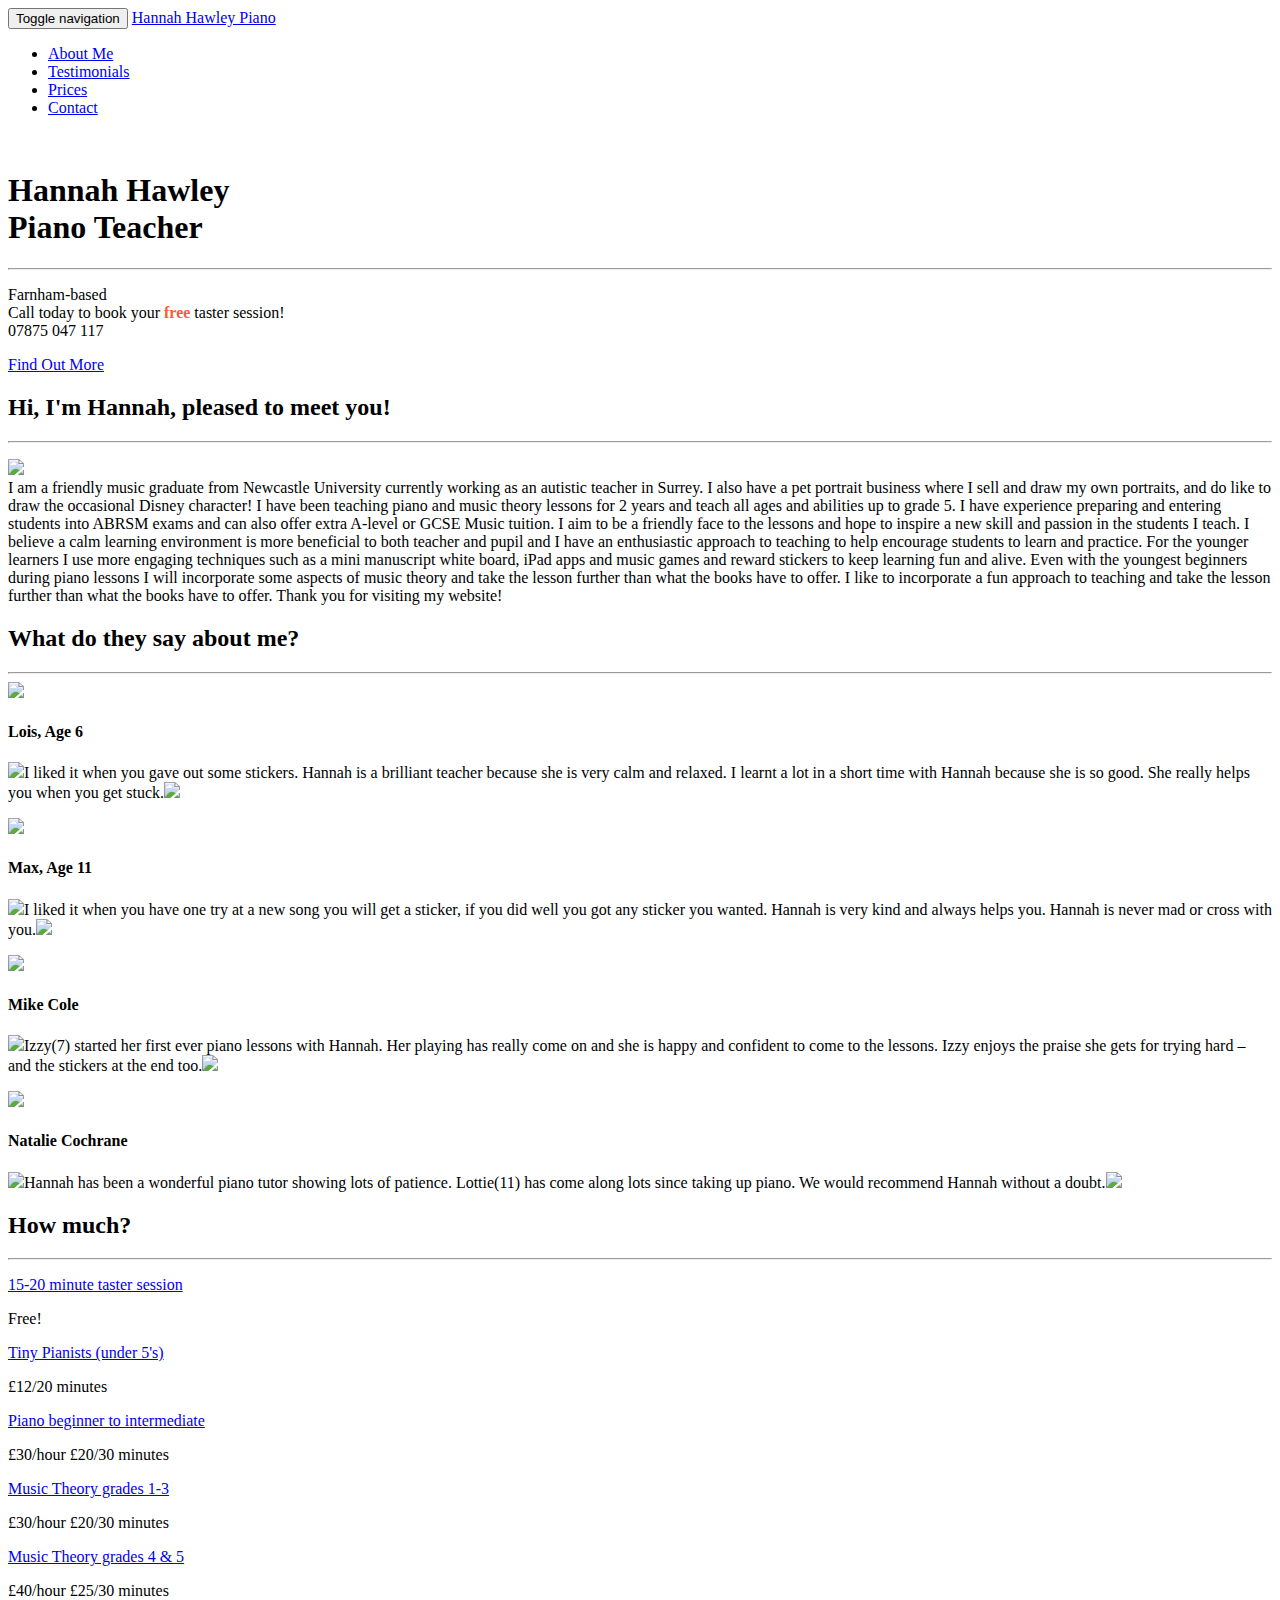
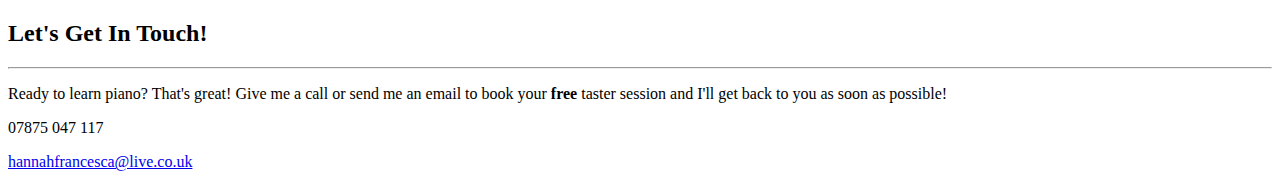
==== index.html @ 1544a8b4 "with added header image" ====
<!DOCTYPE html>
<html lang="en">

<head>

    <meta charset="utf-8">
    <meta http-equiv="X-UA-Compatible" content="IE=edge">
    <meta name="viewport" content="width=device-width, initial-scale=1">
    <meta name="description" content="">
    <meta name="author" content="">

    <title>Hannah Hawley Piano</title>

  
    <!-- Bootstrap Core CSS -->
    <link rel="stylesheet" href="css/bootstrap.min.css" type="text/css">

    <!-- Custom Fonts -->
    <link href='http://fonts.googleapis.com/css?family=Open+Sans:300italic,400italic,600italic,700italic,800italic,400,300,600,700,800' rel='stylesheet' type='text/css'>
    <link href='http://fonts.googleapis.com/css?family=Merriweather:400,300,300italic,400italic,700,700italic,900,900italic' rel='stylesheet' type='text/css'>
    <link rel="stylesheet" href="font-awesome/css/font-awesome.min.css" type="text/css">

    <!-- Plugin CSS -->
    <link rel="stylesheet" href="css/animate.min.css" type="text/css">

    <!-- Custom CSS -->
    <link rel="stylesheet" href="css/creative.css" type="text/css">

    <!-- HTML5 Shim and Respond.js IE8 support of HTML5 elements and media queries -->
    <!-- WARNING: Respond.js doesn't work if you view the page via file:// -->
    <!--[if lt IE 9]>
        <script src="https://oss.maxcdn.com/libs/html5shiv/3.7.0/html5shiv.js"></script>
        <script src="https://oss.maxcdn.com/libs/respond.js/1.4.2/respond.min.js"></script>
    <![endif]-->
	
  <script type='text/javascript' src='//code.jquery.com/jquery-1.9.1.js'></script>
  <script type="text/javascript" src="http://code.jquery.com/ui/1.9.2/jquery-ui.js"></script>
  <link rel="stylesheet" type="text/css" href="http://code.jquery.com/ui/1.9.2/themes/base/jquery-ui.css">



<style type="text/css">
    .bs-example{
    	margin: 20px;
    }
</style>
</head>


<body id="page-top">
						
    <nav id="mainNav" class="navbar navbar-default navbar-fixed-top">
        <div class="container-fluid">
            <!-- Brand and toggle get grouped for better mobile display -->
            <div class="navbar-header">
                <button type="button" class="navbar-toggle collapsed" data-toggle="collapse" data-target="#bs-example-navbar-collapse-1">
                    <span class="sr-only">Toggle navigation</span>
                    <span class="icon-bar"></span>
                    <span class="icon-bar"></span>
                    <span class="icon-bar"></span>
                </button>
                <a class="navbar-brand page-scroll" href="#page-top">Hannah Hawley Piano</a>
            </div>

            <!-- Collect the nav links, forms, and other content for toggling -->
            <div class="collapse navbar-collapse" id="bs-example-navbar-collapse-1">
                <ul class="nav navbar-nav navbar-right">
                    <li>
                        <a class="page-scroll" href="#about">About Me</a>
                    </li>
                    <li>
                        <a class="page-scroll" href="#testimonials">Testimonials</a>
                    </li>
                    <li>
                        <a class="page-scroll" href="#services">Prices</a>
                    </li>
                    <li>
                        <a class="page-scroll" href="#contact">Contact</a>
                    </li>
                </ul>
            </div>
            <!-- /.navbar-collapse -->
        </div>
        <!-- /.container-fluid -->
    </nav>

    <header>
        <div class="header-content">
            <div class="header-content-inner">
                <br/><h1>Hannah Hawley <br/> Piano Teacher</h1>
                <hr>
                <p>Farnham-based <br/>Call today to book your <b style="color:#FA5C35;">free</b> taster session!<br/>07875 047 117</p>
                <a href="#about" class="btn btn-primary btn-xl page-scroll">Find Out More</a>
            </div>
        </div>
    </header>

    <section class="bg-primary" id="about">
        <div class="container">
            <div class="row">
                <div class="col-lg-8 col-lg-offset-2 text-center">
                    <h2 class="section-heading">Hi, I'm Hannah, pleased to meet you!</h2>
                    <hr class="light">
                    <p class="text-faded">
					
						<img class="img-responsive imgRounded" src="img/self-pic-square.jpg" style="margin:auto"/>
						<br/>I am a friendly music graduate from Newcastle University currently working as an autistic teacher in Surrey. I also have a pet portrait business where I sell and draw my own portraits, and do like to draw the occasional Disney character! 
						I have been teaching piano and music theory lessons for 2 years and teach all ages and abilities up to grade 5. I have experience preparing and entering students into ABRSM exams and can also offer extra A-level or GCSE Music tuition.
						I aim to be a friendly face to the lessons and hope to inspire a new skill and passion in the students I teach. I believe a calm learning environment is more beneficial to both teacher and pupil and I have an enthusiastic approach to teaching to help encourage students to learn and practice. For the younger learners I use more engaging techniques such as a mini manuscript white board, iPad apps and music games and reward stickers to keep learning fun and alive.
						Even with the youngest beginners during piano lessons I will incorporate some aspects of music theory and take the lesson further than what the books have to offer. I like to incorporate a fun approach to teaching and take the lesson further than what the books have to offer.

						Thank you for visiting my website!
					</p>

						

                    <!--<a href="#" class="btn btn-default btn-xl">Get Started!</a>-->
                </div>
            </div>
        </div>
    </section>

    <section id="testimonials">
        <div class="container">
            <div class="row">
                <div class="col-lg-12 text-center">
                    <h2 class="section-heading">What do they say about me?</h2>
                    <hr class="primary">
                </div>
            </div>
        </div>
        <div class="container">
            <div class="row">
                <div class="col-lg-3 col-md-6 text-center">
                    <div class="service-box">
                        <!--<i class="fa fa-4x fa-heart wow bounceIn text-primary"></i>-->
						<img src="img/speech-icon.gif">
                        <h4>Lois, Age 6</h4>
                        <p class="text-muted"><img src="img/speech-mark-open.gif">I liked it when you gave out some stickers. Hannah is a brilliant teacher because she is very calm and relaxed. I learnt a lot in a short time with Hannah because she is so good. She really helps you when you get stuck.<img src="img/speech-mark-closed.gif"></p>
                    </div>
                </div>
                <div class="col-lg-3 col-md-6 text-center">
                    <div class="service-box">
                        <!--<i class="fa fa-4x fa-heart wow bounceIn text-primary" data-wow-delay=".1s"></i>-->
						<img src="img/speech-icon.gif">
                        <h4>Max, Age 11</h4>
                        <p class="text-muted"><img src="img/speech-mark-open.gif">I liked it when you have one try at a new song you will get a sticker, if you did well you got any sticker you wanted. Hannah is very kind and always helps you. Hannah is never mad or cross with you.<img src="img/speech-mark-closed.gif"></p>
                    </div>
                </div>
                <div class="col-lg-3 col-md-6 text-center">
                    <div class="service-box">
                        <!--<i class="fa fa-4x fa-heart wow bounceIn text-primary" data-wow-delay=".2s"></i>-->
                        <img src="img/speech-icon.gif">
						<h4>Mike Cole</h4>
                        <p class="text-muted"><img src="img/speech-mark-open.gif">Izzy(7) started her first ever piano lessons with Hannah. Her playing has really come on and she is happy and confident to come to the lessons. Izzy enjoys the praise she gets for trying hard – and the stickers at the end too.<img src="img/speech-mark-closed.gif"></p>
                    </div>
                </div>
                <div class="col-lg-3 col-md-6 text-center">
                    <div class="service-box">
                        <!--<i class="fa fa-4x fa-heart wow bounceIn text-primary" data-wow-delay=".3s"></i>-->
                        <img src="img/speech-icon.gif">
						<h4>Natalie Cochrane</h4>
                        <p class="text-muted"><img src="img/speech-mark-open.gif">Hannah has been a wonderful piano tutor showing lots of patience. Lottie(11) has come along lots since taking up piano. We would recommend Hannah without a doubt.<img src="img/speech-mark-closed.gif"></p>
                    </div>
                </div>
            </div>
        </div>
    </section>


    <section id="services">

		<aside class="bg-dark">
			
			<div class="container">
				<div class="row">
					<div class="col-lg-8 col-lg-offset-2 text-center">
						<h2 class="section-heading">How much?</h2>
						<hr class="primary">
					</div>
				</div>
				
			</div>
			<div id="accordion">
				<a href="#one" class="first"><p class="text-muted">15-20 minute taster session</p></a>
				<div id="one">
					Free!
				</div>
				
				<a href="#two"><p class="text-muted">Tiny Pianists (under 5's)</p></a>
				<div id="two">
					£12/20 minutes
				</div>
				
				<a href="#three"><p class="text-muted">Piano beginner to intermediate</p></a>
				<div id="three">
					£30/hour        £20/30 minutes
				</div>
				
				<a href="#four"><p class="text-muted">Music Theory grades 1-3</p></a>
				<div id="four">
					£30/hour        £20/30 minutes
				</div>
				
				<a href="#five"><p class="text-muted">Music Theory grades 4 & 5</p></a>
				<div id="five">
					£40/hour        £25/30 minutes
				</div>
			</div>
			
		</aside>
	</section>
		
    <section id="contact">
        <div class="container">
            <div class="row">
                <div class="col-lg-8 col-lg-offset-2 text-center">
                    <h2 class="section-heading">Let's Get In Touch!</h2>
                    <hr class="primary">
                    <p>Ready to learn piano? That's great! Give me a call or send me an email to book your <b>free</b> taster session and I'll get back to you as soon as possible!</p>
                </div>
                <div class="col-lg-4 col-lg-offset-2 text-center">
                    <i class="fa fa-phone fa-3x wow bounceIn"></i>
                    <p>07875 047 117</p>
                </div>
                <div class="col-lg-4 text-center">
                    <i class="fa fa-envelope-o fa-3x wow bounceIn" data-wow-delay=".1s"></i>
                    <p><a href="mailto:hannahfrancesca@live.co.uk">hannahfrancesca@live.co.uk</a></p>
                </div>
            </div>
        </div>
    </section>

    <!-- Bootstrap Core JavaScript -->
    <script src="js/bootstrap.min.js"></script>

    <!-- Plugin JavaScript -->
    <script src="js/jquery.easing.min.js"></script>
    <script src="js/jquery.fittext.js"></script>
    <script src="js/wow.min.js"></script>

    <!-- Custom Theme JavaScript -->
    <script src="js/creative.js"></script>

	
	<script>
		// display the first div by default.
		$("#accordion div").first().css('display', 'block');


		// Get all the links.
		var link = $("#accordion a");

		// On clicking of the links do something.
		link.on('click', function(e) {

			e.preventDefault();

			var a = $(this).attr("href");

			$(a).slideDown('fast');

			//$(a).slideToggle('fast');
			$("#accordion div").not(a).slideUp('fast');
			
		});
	</script>
		
</body>

</html>
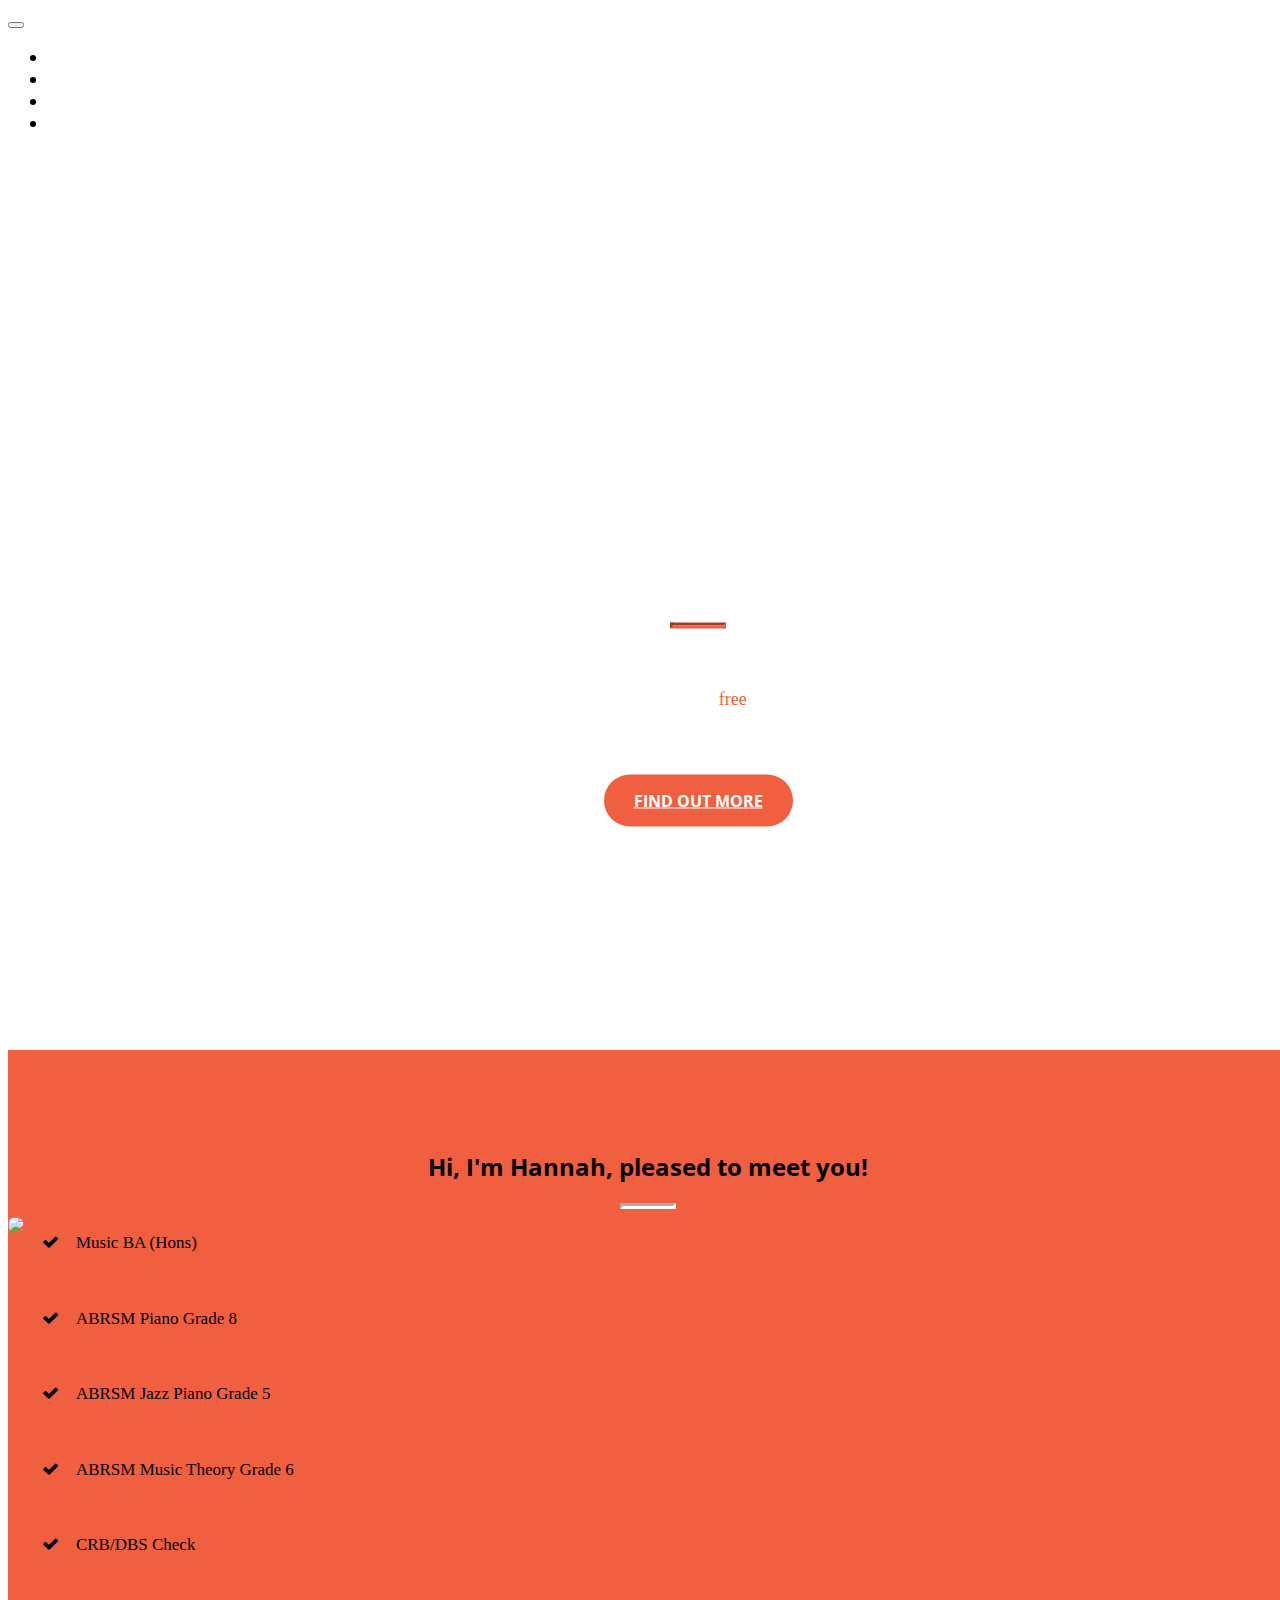
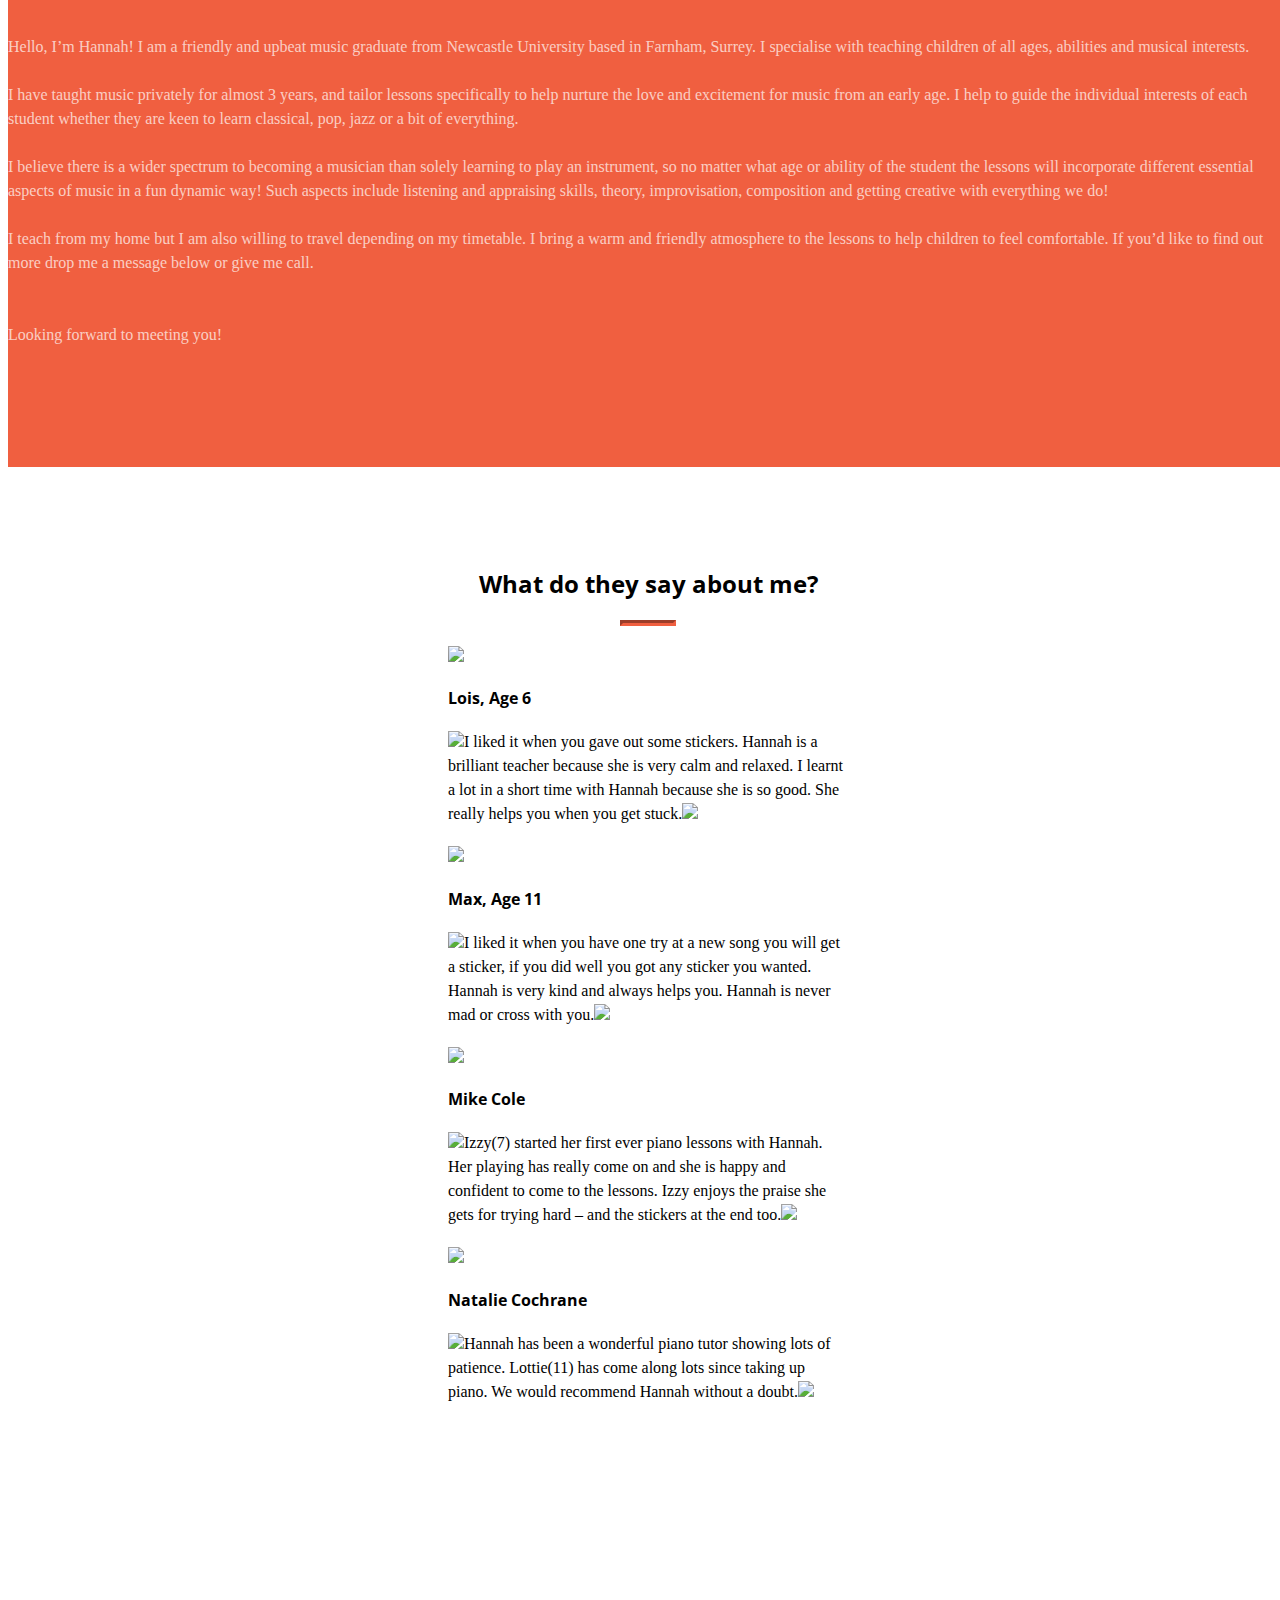
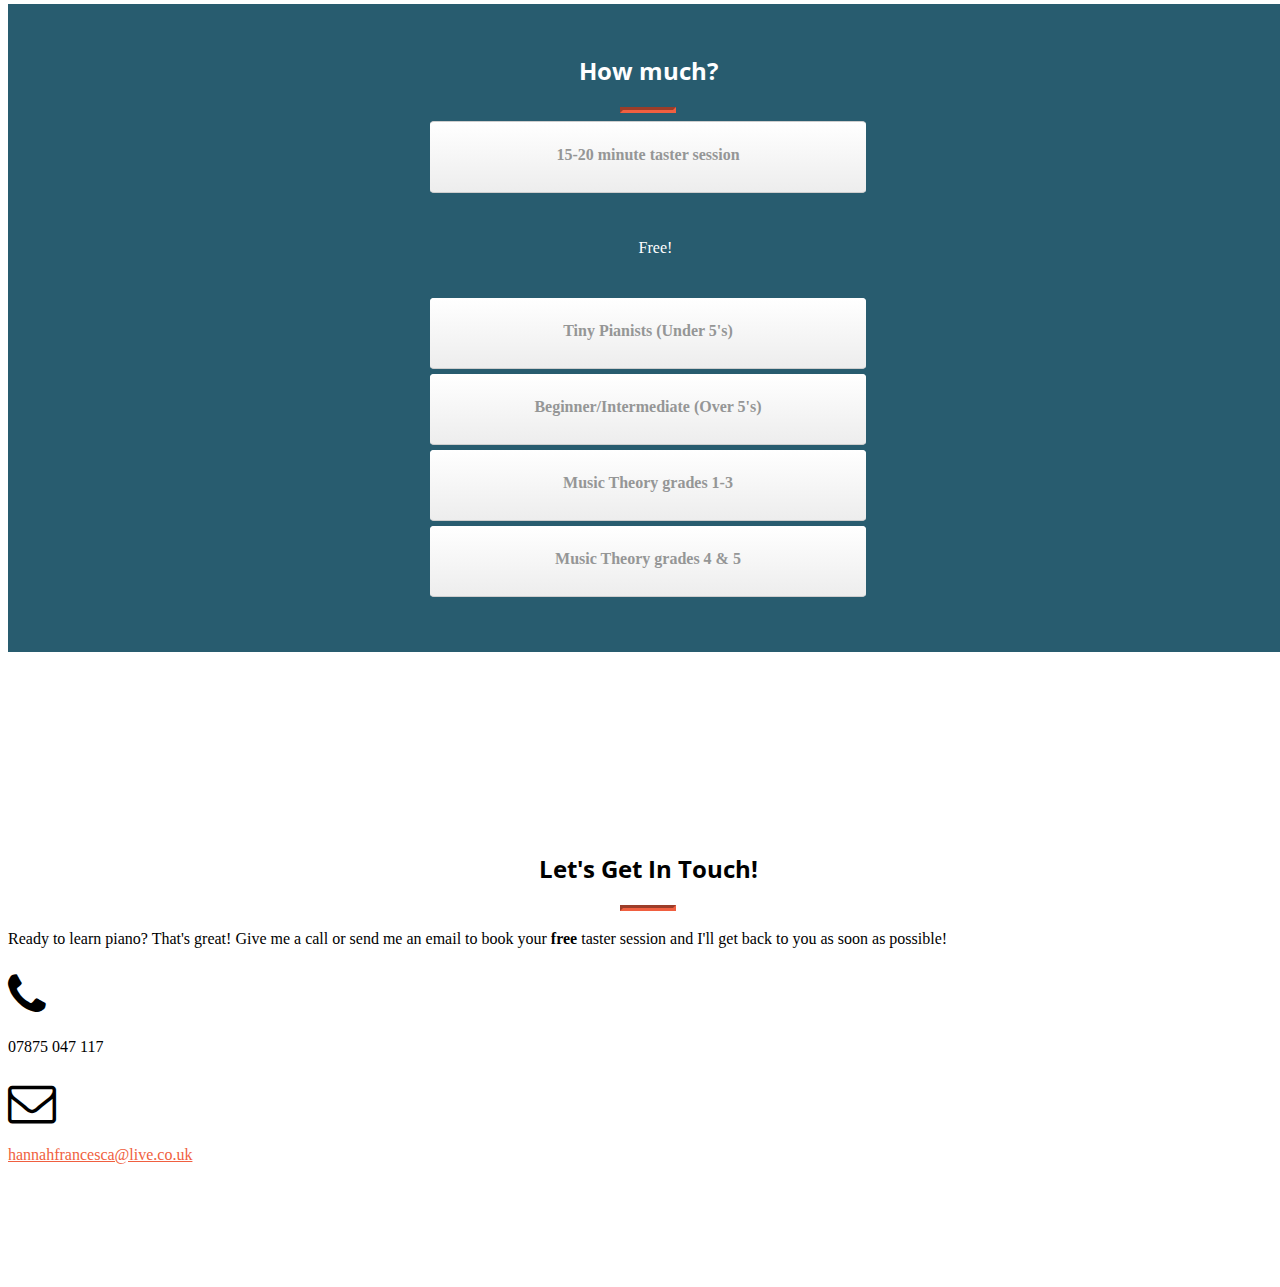
==== commit f9efc149: "Added CNAME, changed about me content and layout, first proper commit before going live" ====
--- a/index.html
+++ b/index.html
@@ -16,9 +16,11 @@
     <link rel="stylesheet" href="css/bootstrap.min.css" type="text/css">
 
     <!-- Custom Fonts -->
-    <link href='http://fonts.googleapis.com/css?family=Open+Sans:300italic,400italic,600italic,700italic,800italic,400,300,600,700,800' rel='stylesheet' type='text/css'>
-    <link href='http://fonts.googleapis.com/css?family=Merriweather:400,300,300italic,400italic,700,700italic,900,900italic' rel='stylesheet' type='text/css'>
+    <link href="http://fonts.googleapis.com/css?family=Open+Sans:300italic,400italic,600italic,700italic,800italic,400,300,600,700,800" rel="stylesheet" type="text/css">
+    <link href="http://fonts.googleapis.com/css?family=Merriweather:400,300,300italic,400italic,700,700italic,900,900italic" rel="stylesheet" type="text/css">
     <link rel="stylesheet" href="font-awesome/css/font-awesome.min.css" type="text/css">
+	<link rel="stylesheet" href="https://maxcdn.bootstrapcdn.com/font-awesome/4.5.0/css/font-awesome.min.css">
+
 
     <!-- Plugin CSS -->
     <link rel="stylesheet" href="css/animate.min.css" type="text/css">
@@ -33,7 +35,7 @@
         <script src="https://oss.maxcdn.com/libs/respond.js/1.4.2/respond.min.js"></script>
     <![endif]-->
 	
-  <script type='text/javascript' src='//code.jquery.com/jquery-1.9.1.js'></script>
+  <script type="text/javascript" src="http://code.jquery.com/jquery-1.9.1.js"></script><style type="text/css"></style>
   <script type="text/javascript" src="http://code.jquery.com/ui/1.9.2/jquery-ui.js"></script>
   <link rel="stylesheet" type="text/css" href="http://code.jquery.com/ui/1.9.2/themes/base/jquery-ui.css">
 
@@ -97,26 +99,47 @@
 
     <section class="bg-primary" id="about">
         <div class="container">
-            <div class="row">
-                <div class="col-lg-8 col-lg-offset-2 text-center">
-                    <h2 class="section-heading">Hi, I'm Hannah, pleased to meet you!</h2>
-                    <hr class="light">
-                    <p class="text-faded">
-					
-						<img class="img-responsive imgRounded" src="img/self-pic-square.jpg" style="margin:auto"/>
-						<br/>I am a friendly music graduate from Newcastle University currently working as an autistic teacher in Surrey. I also have a pet portrait business where I sell and draw my own portraits, and do like to draw the occasional Disney character! 
-						I have been teaching piano and music theory lessons for 2 years and teach all ages and abilities up to grade 5. I have experience preparing and entering students into ABRSM exams and can also offer extra A-level or GCSE Music tuition.
-						I aim to be a friendly face to the lessons and hope to inspire a new skill and passion in the students I teach. I believe a calm learning environment is more beneficial to both teacher and pupil and I have an enthusiastic approach to teaching to help encourage students to learn and practice. For the younger learners I use more engaging techniques such as a mini manuscript white board, iPad apps and music games and reward stickers to keep learning fun and alive.
-						Even with the youngest beginners during piano lessons I will incorporate some aspects of music theory and take the lesson further than what the books have to offer. I like to incorporate a fun approach to teaching and take the lesson further than what the books have to offer.
-
-						Thank you for visiting my website!
+			
+			<h2 class="section-heading">Hi, I'm Hannah, pleased to meet you!</h2>
+			<hr class="light">
+            
+			<div class="row">
+
+				<div class="col-lg-6 col-lg-offset-2">
+
+					<!--<img class="img-responsive imgRounded" src="img/self-pic-square.jpg" style="margin:auto"/>-->
+					<img class="img-responsive imgRounded" src="img/self-pic-square.jpg"/>
+				</div>
+				<div class="col-lg-6">
+					<ul class="qualifications-list">
+					  <li>Music BA (Hons)</li>
+					  <li>ABRSM Piano Grade 8</li>
+					  <li>ABRSM Jazz Piano Grade 5</li>
+					  <li>ABRSM Music Theory Grade 6 </li>
+					  <li>CRB/DBS Check</li>
+					</ul>
+				</div>
+			</div>
+			<div class="row">
+				<div class="col-lg-8 col-lg-offset-2 text-center">
+					<p class="text-faded">
+						<br/>Hello, I’m Hannah!
+							I am a friendly and upbeat music graduate from Newcastle University based in Farnham, Surrey. I specialise with teaching children of all ages, abilities and musical interests. 
+							</br></br>
+							I have taught music privately for almost 3 years, and tailor lessons specifically to help nurture the love and excitement for music from an early age. I help to guide the individual interests of each student whether they are keen to learn classical, pop, jazz or a bit of everything. 
+							</br></br>
+							I believe there is a wider spectrum to becoming a musician than solely learning to play an instrument, so no matter what age or ability of the student the lessons will incorporate different essential aspects of music in a fun dynamic way! Such aspects include listening and appraising skills, theory, improvisation, composition and getting creative with everything we do!
+							</br></br>
+							I teach from my home but I am also willing to travel depending on my timetable. I bring a warm and friendly atmosphere to the lessons to help children to feel comfortable. If you’d like to find out more drop me a message below or give me call.
+							</br></br></br>
+							Looking forward to meeting you!
 					</p>
-
+				</div>
+			</div>
 						
 
                     <!--<a href="#" class="btn btn-default btn-xl">Get Started!</a>-->
-                </div>
-            </div>
+                <!--</div>-->
         </div>
     </section>
 
@@ -187,24 +210,24 @@
 					Free!
 				</div>
 				
-				<a href="#two"><p class="text-muted">Tiny Pianists (under 5's)</p></a>
+				<a href="#two"><p class="text-muted">Tiny Pianists (Under 5's)</p></a>
 				<div id="two">
-					£12/20 minutes
-				</div>
-				
-				<a href="#three"><p class="text-muted">Piano beginner to intermediate</p></a>
+					£15/20 minutes
+				</div>
+				
+				<a href="#three"><p class="text-muted">Beginner/Intermediate (Over 5's)</p></a>
 				<div id="three">
-					£30/hour        £20/30 minutes
+					£40/hour        £20/30 minutes
 				</div>
 				
 				<a href="#four"><p class="text-muted">Music Theory grades 1-3</p></a>
 				<div id="four">
-					£30/hour        £20/30 minutes
+					£30/hour        £15/30 minutes
 				</div>
 				
 				<a href="#five"><p class="text-muted">Music Theory grades 4 & 5</p></a>
 				<div id="five">
-					£40/hour        £25/30 minutes
+					£40/hour        £20/30 minutes
 				</div>
 			</div>
 			
--- a/css/creative.css
+++ b/css/creative.css
@@ -0,0 +1,593 @@
+/*!
+ * Start Bootstrap - Creative Bootstrap Theme (http://startbootstrap.com)
+ * Code licensed under the Apache License v2.0.
+ * For details, see http://www.apache.org/licenses/LICENSE-2.0.
+ */
+
+html,
+body {
+    width: 100%;
+    height: 100%;
+}
+
+body {
+    /*font-family: Merriweather,'Helvetica Neue',Arial,sans-serif;*/
+}
+
+hr {
+    max-width: 50px;
+    border-color: #f05f40;
+    border-width: 3px;
+}
+
+hr.light {
+    border-color: #fff;
+}
+
+a {
+    color: #f05f40;
+    -webkit-transition: all .35s;
+    -moz-transition: all .35s;
+    transition: all .35s;
+}
+
+a:hover,
+a:focus {
+    color: #eb3812;
+}
+
+h1,
+h2,
+h3,
+h4,
+h5,
+h6 {
+    font-family: 'Open Sans','Helvetica Neue',Arial,sans-serif;
+}
+
+p {
+    margin-bottom: 20px;
+    font-size: 16px;
+    line-height: 1.5;
+}
+
+.bg-primary {
+    background-color: #f05f40;
+}
+
+.bg-dark {
+    color: #fff;
+    background-color: #285C6F;
+}
+
+.text-faded {
+    color: rgba(255,255,255,.7);
+	text-align:left;
+}
+
+section {
+    padding: 100px 0;
+}
+
+aside {
+    padding: 50px 0;
+}
+
+.no-padding {
+    padding: 0;
+}
+
+.navbar-default {
+    border-color: rgba(34,34,34,.05);
+    font-family: 'Open Sans','Helvetica Neue',Arial,sans-serif;
+    background-color: #fff;
+    -webkit-transition: all .35s;
+    -moz-transition: all .35s;
+    transition: all .35s;
+}
+
+.navbar-default .navbar-header .navbar-brand {
+    text-transform: uppercase;
+    font-family: 'Open Sans','Helvetica Neue',Arial,sans-serif;
+    font-weight: 700;
+    color: #f05f40;
+}
+
+.navbar-default .navbar-header .navbar-brand:hover,
+.navbar-default .navbar-header .navbar-brand:focus {
+    color: #eb3812;
+}
+
+.navbar-default .nav > li>a,
+.navbar-default .nav>li>a:focus {
+    text-transform: uppercase;
+    font-size: 13px;
+    font-weight: 700;
+    color: #222;
+}
+
+.navbar-default .nav > li>a:hover,
+.navbar-default .nav>li>a:focus:hover {
+    color: #f05f40;
+}
+
+.navbar-default .nav > li.active>a,
+.navbar-default .nav>li.active>a:focus {
+    color: #f05f40!important;
+    background-color: transparent;
+}
+
+.navbar-default .nav > li.active>a:hover,
+.navbar-default .nav>li.active>a:focus:hover {
+    background-color: transparent;
+}
+
+@media(min-width:768px) {
+    .navbar-default {
+        border-color: rgba(255,255,255,.3);
+        background-color: transparent;
+    }
+
+    .navbar-default .navbar-header .navbar-brand {
+        color: rgba(255,255,255,.7);
+    }
+
+    .navbar-default .navbar-header .navbar-brand:hover,
+    .navbar-default .navbar-header .navbar-brand:focus {
+        color: #fff;
+    }
+
+    .navbar-default .nav > li>a,
+    .navbar-default .nav>li>a:focus {
+        color: rgba(255,255,255,.7);
+    }
+
+    .navbar-default .nav > li>a:hover,
+    .navbar-default .nav>li>a:focus:hover {
+        color: #fff;
+    }
+
+    .navbar-default.affix {
+        border-color: rgba(34,34,34,.05);
+        background-color: #fff;
+    }
+
+    .navbar-default.affix .navbar-header .navbar-brand {
+        font-size: 14px;
+        color: #f05f40;
+    }
+
+    .navbar-default.affix .navbar-header .navbar-brand:hover,
+    .navbar-default.affix .navbar-header .navbar-brand:focus {
+        color: #eb3812;
+    }
+
+    .navbar-default.affix .nav > li>a,
+    .navbar-default.affix .nav>li>a:focus {
+        color: #222;
+    }
+
+    .navbar-default.affix .nav > li>a:hover,
+    .navbar-default.affix .nav>li>a:focus:hover {
+        color: #f05f40;
+    }
+}
+
+header {
+    position: relative;
+    width: 100%;
+    min-height: auto;
+    text-align: center;
+    color: #fff;
+    background-image: url(../img/header-piano.jpg);
+    background-position: center;
+    -webkit-background-size: cover;
+    -moz-background-size: cover;
+    background-size: cover;
+    -o-background-size: cover;
+}
+
+header .header-content {
+    position: relative;
+    width: 100%;
+    padding: 100px 15px;
+    text-align: center;
+	margin-top:50px;
+
+}
+
+header .header-content .header-content-inner h1 {
+    margin-top: 0;
+    margin-bottom: 0;
+    text-transform: uppercase;
+    font-weight: 700;
+    color: rgba(255,255,255,.7);
+
+}
+
+header .header-content .header-content-inner hr {
+    margin: 30px auto;
+}
+
+header .header-content .header-content-inner p {
+    margin-bottom: 50px;
+    font-size: 16px;
+    font-weight: 300;
+    color: rgba(255,255,255,.7);
+}
+
+@media(min-width:768px) {
+    header {
+        min-height: 100%;
+    }
+
+    header .header-content {
+        position: absolute;
+        top: 50%;
+        padding: 0 50px;
+        -webkit-transform: translateY(-50%);
+        -ms-transform: translateY(-50%);
+        transform: translateY(-50%);
+    }
+
+    header .header-content .header-content-inner {
+        margin-right: auto;
+        margin-left: auto;
+        max-width: 1000px;
+    }
+
+    header .header-content .header-content-inner p {
+        margin-right: auto;
+        margin-left: auto;
+        max-width: 80%;
+        font-size: 18px;
+    }
+}
+
+.section-heading {
+    margin-top: 0;
+	text-align:center;
+}
+
+.service-box {
+    margin: 50px auto 0;
+    max-width: 400px;
+}
+
+@media(min-width:992px) {
+    .service-box {
+        margin: 20px auto 0;
+    }
+}
+
+.service-box p {
+    margin-bottom: 0;
+}
+
+.portfolio-box {
+    display: block;
+    position: relative;
+    margin: 0 auto;
+    max-width: 650px;
+}
+
+.portfolio-box .portfolio-box-caption {
+    display: block;
+    position: absolute;
+    bottom: 0;
+    width: 100%;
+    height: 100%;
+    text-align: center;
+    color: #fff;
+    opacity: 0;
+    background: rgba(240,95,64,.9);
+    -webkit-transition: all .35s;
+    -moz-transition: all .35s;
+    transition: all .35s;
+}
+
+.portfolio-box .portfolio-box-caption .portfolio-box-caption-content {
+    position: absolute;
+    top: 50%;
+    width: 100%;
+    text-align: center;
+    transform: translateY(-50%);
+}
+
+.portfolio-box .portfolio-box-caption .portfolio-box-caption-content .project-category,
+.portfolio-box .portfolio-box-caption .portfolio-box-caption-content .project-name {
+    padding: 0 15px;
+    font-family: 'Open Sans','Helvetica Neue',Arial,sans-serif;
+}
+
+.portfolio-box .portfolio-box-caption .portfolio-box-caption-content .project-category {
+    text-transform: uppercase;
+    font-size: 14px;
+    font-weight: 600;
+}
+
+.portfolio-box .portfolio-box-caption .portfolio-box-caption-content .project-name {
+    font-size: 18px;
+}
+
+.portfolio-box:hover .portfolio-box-caption {
+    opacity: 1;
+}
+
+@media(min-width:768px) {
+    .portfolio-box .portfolio-box-caption .portfolio-box-caption-content .project-category {
+        font-size: 16px;
+    }
+
+    .portfolio-box .portfolio-box-caption .portfolio-box-caption-content .project-name {
+        font-size: 22px;
+    }
+}
+
+.call-to-action h2 {
+    margin: 0 auto 20px;
+}
+
+.text-primary {
+    color: #f05f40;
+}
+
+.no-gutter > [class*=col-] {
+    padding-right: 0;
+    padding-left: 0;
+}
+
+.btn-default {
+    border-color: #fff;
+    color: #222;
+    background-color: #fff;
+    -webkit-transition: all .35s;
+    -moz-transition: all .35s;
+    transition: all .35s;
+}
+
+.btn-default:hover,
+.btn-default:focus,
+.btn-default.focus,
+.btn-default:active,
+.btn-default.active,
+.open > .dropdown-toggle.btn-default {
+    border-color: #ededed;
+    color: #222;
+    background-color: #f2f2f2;
+}
+
+.btn-default:active,
+.btn-default.active,
+.open > .dropdown-toggle.btn-default {
+    background-image: none;
+}
+
+.btn-default.disabled,
+.btn-default[disabled],
+fieldset[disabled] .btn-default,
+.btn-default.disabled:hover,
+.btn-default[disabled]:hover,
+fieldset[disabled] .btn-default:hover,
+.btn-default.disabled:focus,
+.btn-default[disabled]:focus,
+fieldset[disabled] .btn-default:focus,
+.btn-default.disabled.focus,
+.btn-default[disabled].focus,
+fieldset[disabled] .btn-default.focus,
+.btn-default.disabled:active,
+.btn-default[disabled]:active,
+fieldset[disabled] .btn-default:active,
+.btn-default.disabled.active,
+.btn-default[disabled].active,
+fieldset[disabled] .btn-default.active {
+    border-color: #fff;
+    background-color: #fff;
+}
+
+.btn-default .badge {
+    color: #fff;
+    background-color: #222;
+}
+
+.btn-primary {
+    border-color: #f05f40;
+    color: #fff;
+    background-color: #f05f40;
+    -webkit-transition: all .35s;
+    -moz-transition: all .35s;
+    transition: all .35s;
+}
+
+.btn-primary:hover,
+.btn-primary:focus,
+.btn-primary.focus,
+.btn-primary:active,
+.btn-primary.active,
+.open > .dropdown-toggle.btn-primary {
+    border-color: #ed431f;
+    color: #fff;
+    background-color: #ee4b28;
+}
+
+.btn-primary:active,
+.btn-primary.active,
+.open > .dropdown-toggle.btn-primary {
+    background-image: none;
+}
+
+.btn-primary.disabled,
+.btn-primary[disabled],
+fieldset[disabled] .btn-primary,
+.btn-primary.disabled:hover,
+.btn-primary[disabled]:hover,
+fieldset[disabled] .btn-primary:hover,
+.btn-primary.disabled:focus,
+.btn-primary[disabled]:focus,
+fieldset[disabled] .btn-primary:focus,
+.btn-primary.disabled.focus,
+.btn-primary[disabled].focus,
+fieldset[disabled] .btn-primary.focus,
+.btn-primary.disabled:active,
+.btn-primary[disabled]:active,
+fieldset[disabled] .btn-primary:active,
+.btn-primary.disabled.active,
+.btn-primary[disabled].active,
+fieldset[disabled] .btn-primary.active {
+    border-color: #f05f40;
+    background-color: #f05f40;
+}
+
+.btn-primary .badge {
+    color: #f05f40;
+    background-color: #fff;
+}
+
+.btn {
+    border: 0;
+    border-radius: 300px;
+    text-transform: uppercase;
+    font-family: 'Open Sans','Helvetica Neue',Arial,sans-serif;
+    font-weight: 700;
+}
+
+.btn-xl {
+    padding: 15px 30px;
+}
+
+::-moz-selection {
+    text-shadow: none;
+    color: #fff;
+    background: #222;
+}
+
+::selection {
+    text-shadow: none;
+    color: #fff;
+    background: #222;
+}
+
+img::selection {
+    color: #fff;
+    background: 0 0;
+}
+
+img::-moz-selection {
+    color: #fff;
+    background: 0 0;
+}
+
+body {
+    webkit-tap-highlight-color: #222;
+}
+
+.team-member img{
+	margin:0 auto;
+	border:7px solid #fff;
+}
+
+.team-member h4{
+	margin-top:25px;
+	margin-bottom:0;
+	text-transform:none
+}
+
+.team-member p{
+	margin-top:0;
+}
+
+aside.clients img{
+	margin:50px auto;
+}
+
+.imgRounded
+{
+    border-radius: 50%;
+}
+
+#nav li {
+    display: inline;
+}
+
+
+
+
+#accordion {
+     margin-top:10px;
+     border-top:none;
+     border-bottom:none;
+     width:34%;
+     margin:0 auto;
+}
+
+#accordion div {
+    height:100px;
+    line-height:100px;
+    display:none;
+    padding-left:15px;
+    text-align:center;
+	font-size: 16px;
+}
+
+#accordion a {
+    background:#f4f4f4;
+    background-image: -webkit-linear-gradient(white,#ededed);
+    background-image: -moz-linear-gradient(white,#ededed);
+    background-image: -o-linear-gradient(white,#ededed);
+    background-image: -ms-linear-gradient(white,#ededed);
+    background-image:linear-gradient(white,#ededed);
+    color:#959696;
+    padding-left:15px;
+    height:auto;
+    line-height:auto;
+    text-decoration:none;
+    border-bottom:thin solid #cecece;
+    font-size:13px;
+    font-weight:bold;
+    text-align:center;
+	
+	display: block;
+	vertical-align: middle;
+
+	
+    margin-bottom: 5px;
+    padding: 5px 10px;
+    border-radius: 4px;
+	overflow:auto;
+
+
+}
+
+.first {
+    border-top:thin solid #cecece;    
+}
+
+#about .container .row {
+  display: -webkit-box;
+  display: -webkit-flex;
+  display: -ms-flexbox;
+  display:         flex;
+}
+
+
+
+ul.qualifications-list {
+    /*background: #ccc;*/
+    height: 346px;
+	min-height: 100%;
+    display: table;
+}
+
+ul.qualifications-list li {
+    /*background: green;*/
+    display: table-row;
+	font-size: 17px;
+}
+
+ul.qualifications-list li:before {
+  content: "\f00c"; /* FontAwesome Unicode */
+  font-family: FontAwesome;
+  display: inline-block;
+  margin-left: -1.3em; /* same as padding-left set on li */
+  width: 2em; /* same as padding-left set on li */
+}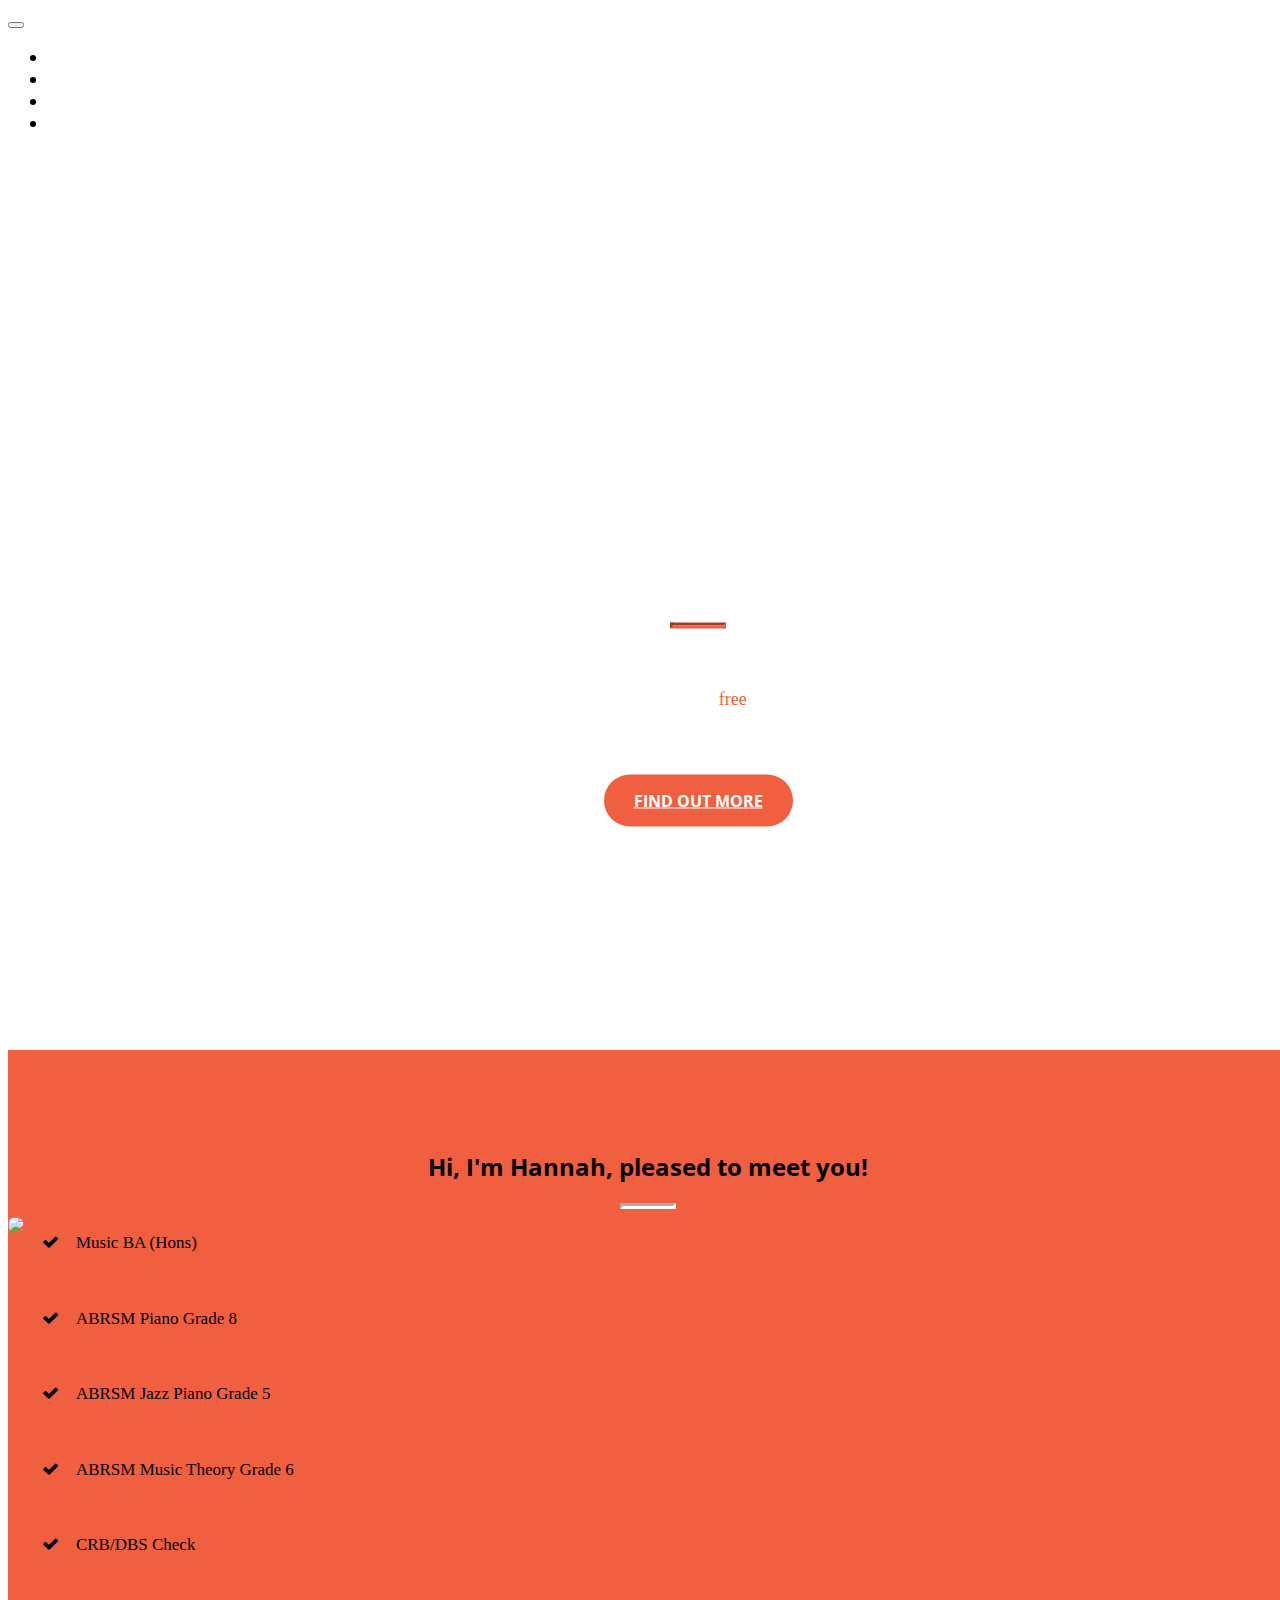
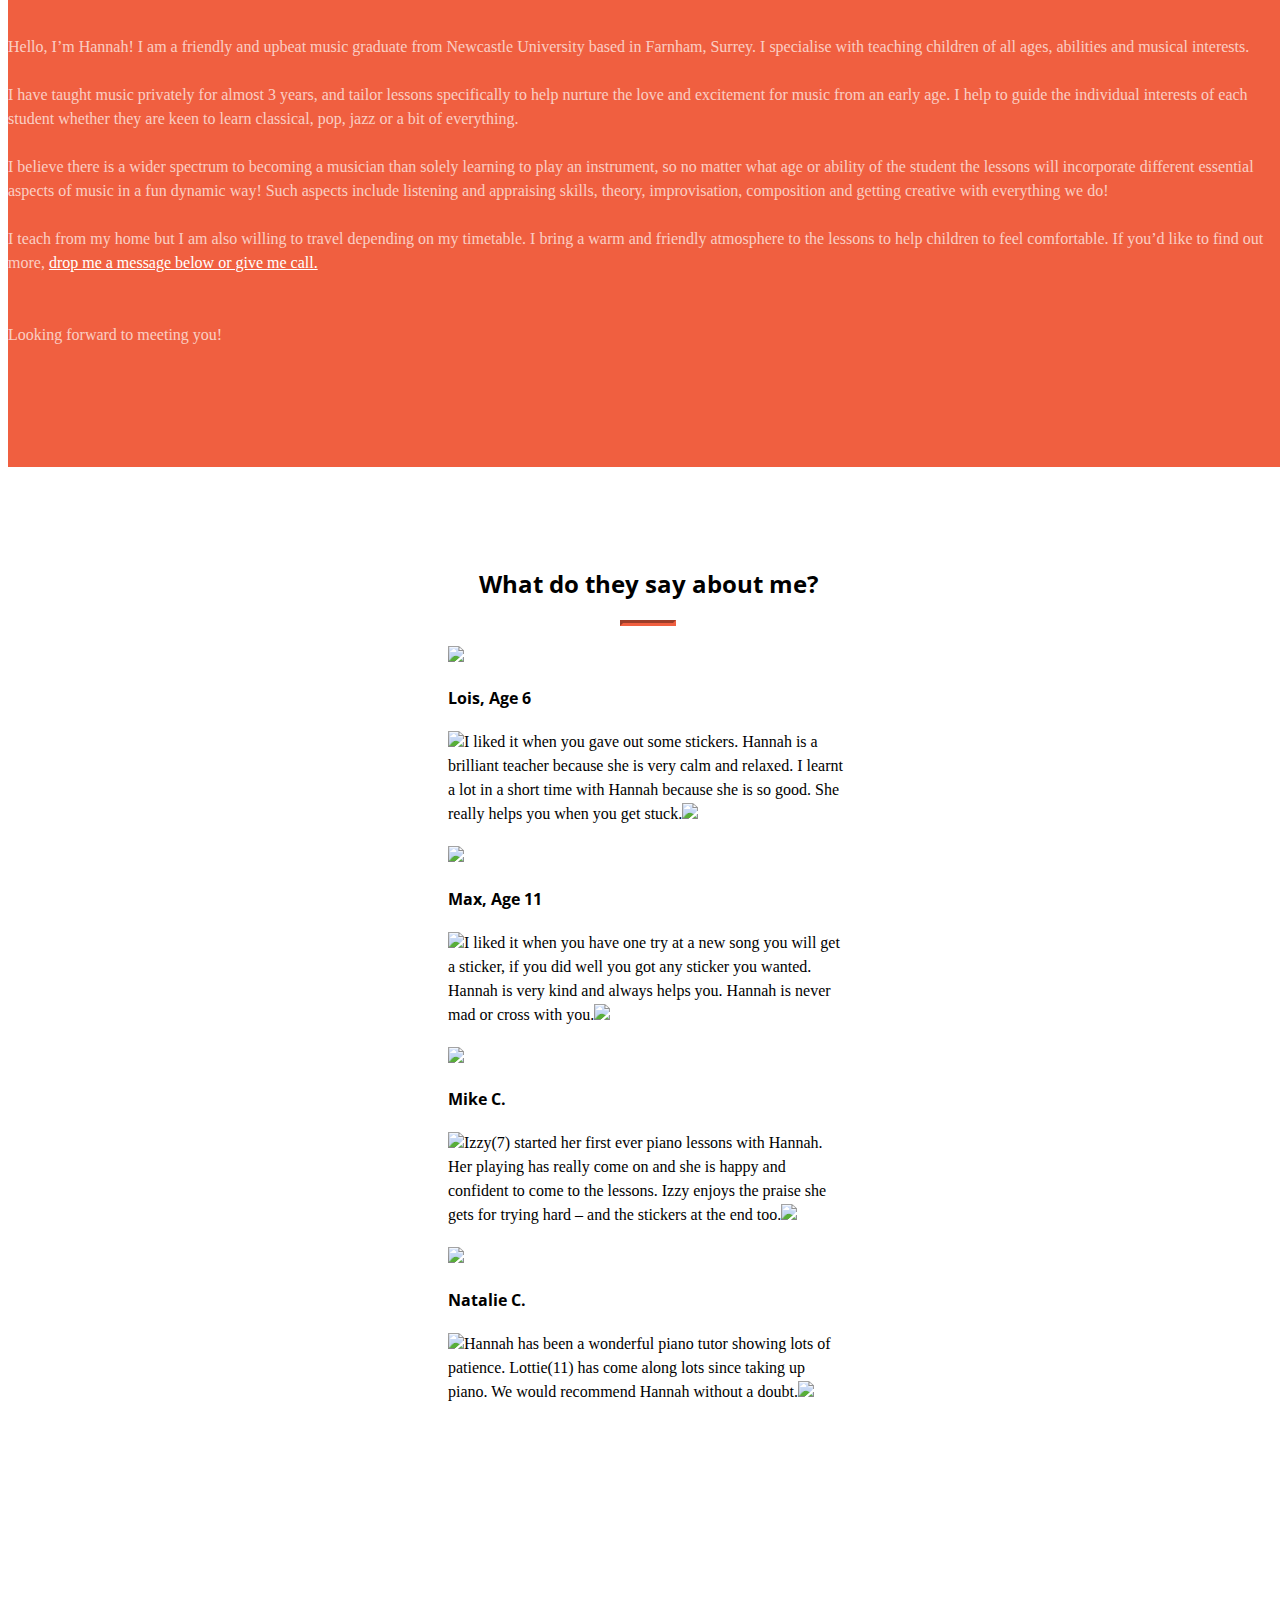
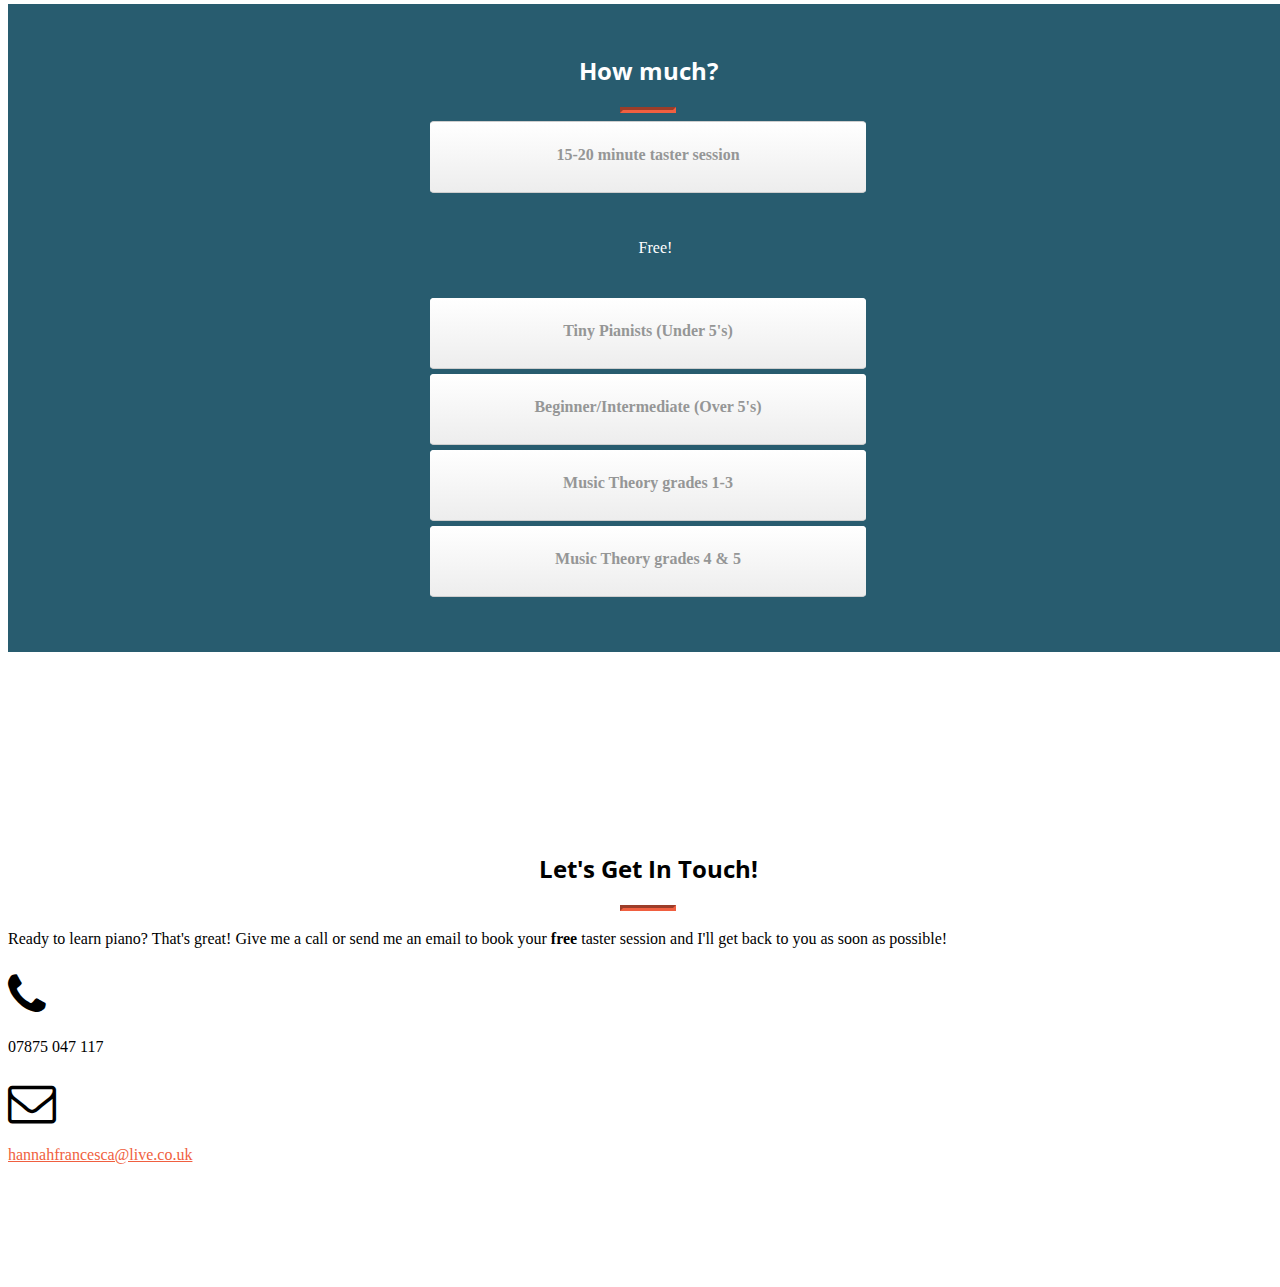
==== commit e4dad19b: "Added favicon, link in the about me, altered testimonial names to remove surnames" ====
--- a/index.html
+++ b/index.html
@@ -20,7 +20,8 @@
     <link href="http://fonts.googleapis.com/css?family=Merriweather:400,300,300italic,400italic,700,700italic,900,900italic" rel="stylesheet" type="text/css">
     <link rel="stylesheet" href="font-awesome/css/font-awesome.min.css" type="text/css">
 	<link rel="stylesheet" href="https://maxcdn.bootstrapcdn.com/font-awesome/4.5.0/css/font-awesome.min.css">
-
+	
+	<link rel='shortcut icon' href='img/favicon.ico' type='image/x-icon'/ >
 
     <!-- Plugin CSS -->
     <link rel="stylesheet" href="css/animate.min.css" type="text/css">
@@ -130,7 +131,7 @@
 							</br></br>
 							I believe there is a wider spectrum to becoming a musician than solely learning to play an instrument, so no matter what age or ability of the student the lessons will incorporate different essential aspects of music in a fun dynamic way! Such aspects include listening and appraising skills, theory, improvisation, composition and getting creative with everything we do!
 							</br></br>
-							I teach from my home but I am also willing to travel depending on my timetable. I bring a warm and friendly atmosphere to the lessons to help children to feel comfortable. If you’d like to find out more drop me a message below or give me call.
+							I teach from my home but I am also willing to travel depending on my timetable. I bring a warm and friendly atmosphere to the lessons to help children to feel comfortable. If you’d like to find out more, <a class="page-scroll aboutMeLink" href="#contact">drop me a message below or give me call.</a>
 							</br></br></br>
 							Looking forward to meeting you!
 					</p>
@@ -174,7 +175,7 @@
                     <div class="service-box">
                         <!--<i class="fa fa-4x fa-heart wow bounceIn text-primary" data-wow-delay=".2s"></i>-->
                         <img src="img/speech-icon.gif">
-						<h4>Mike Cole</h4>
+						<h4>Mike C.</h4>
                         <p class="text-muted"><img src="img/speech-mark-open.gif">Izzy(7) started her first ever piano lessons with Hannah. Her playing has really come on and she is happy and confident to come to the lessons. Izzy enjoys the praise she gets for trying hard – and the stickers at the end too.<img src="img/speech-mark-closed.gif"></p>
                     </div>
                 </div>
@@ -182,7 +183,7 @@
                     <div class="service-box">
                         <!--<i class="fa fa-4x fa-heart wow bounceIn text-primary" data-wow-delay=".3s"></i>-->
                         <img src="img/speech-icon.gif">
-						<h4>Natalie Cochrane</h4>
+						<h4>Natalie C.</h4>
                         <p class="text-muted"><img src="img/speech-mark-open.gif">Hannah has been a wonderful piano tutor showing lots of patience. Lottie(11) has come along lots since taking up piano. We would recommend Hannah without a doubt.<img src="img/speech-mark-closed.gif"></p>
                     </div>
                 </div>
--- a/css/creative.css
+++ b/css/creative.css
@@ -590,4 +590,19 @@
   display: inline-block;
   margin-left: -1.3em; /* same as padding-left set on li */
   width: 2em; /* same as padding-left set on li */
+}
+
+
+a.aboutMeLink {
+    color: #ffffff;
+    -webkit-transition: all .35s;
+    -moz-transition: all .35s;
+    transition: all .35s;
+}
+
+a.aboutMeLink:hover,
+a.aboutMeLink:focus {
+    color: #442119;
+	text-decoration:none;
+
 }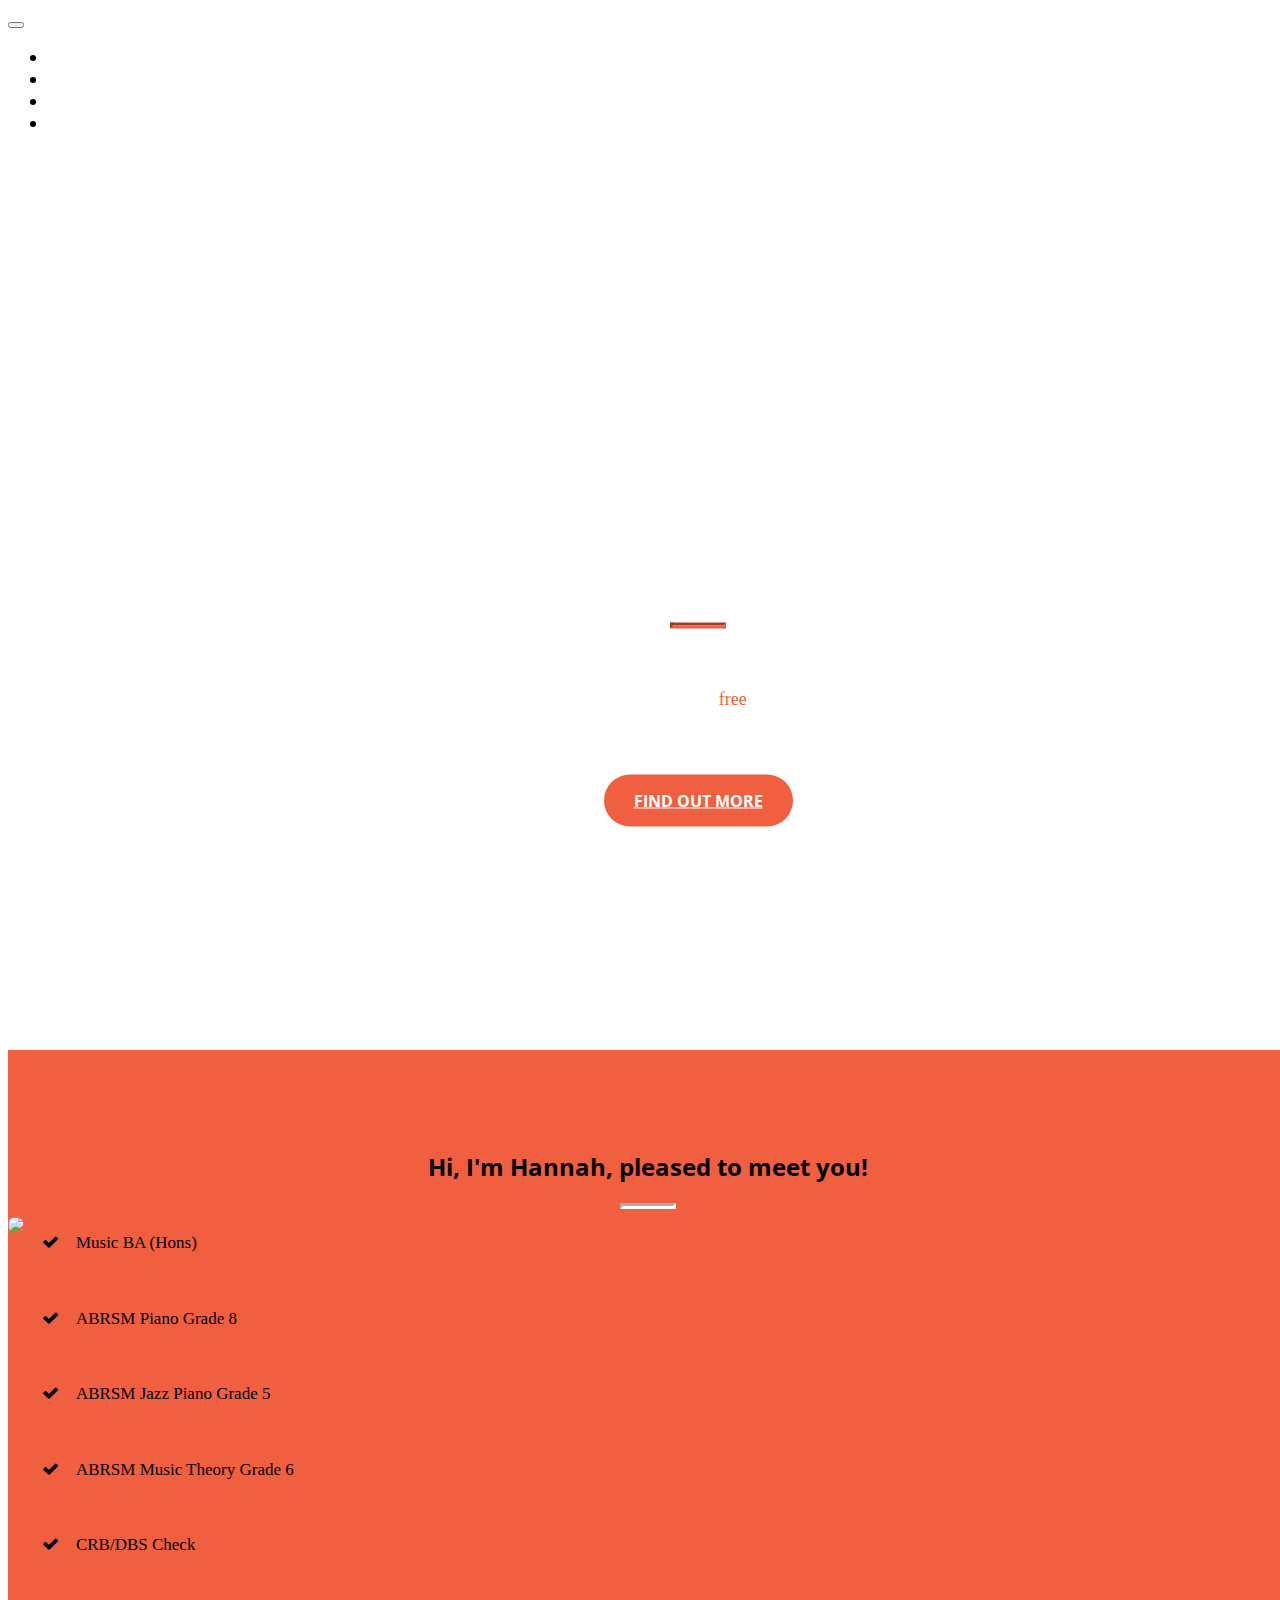
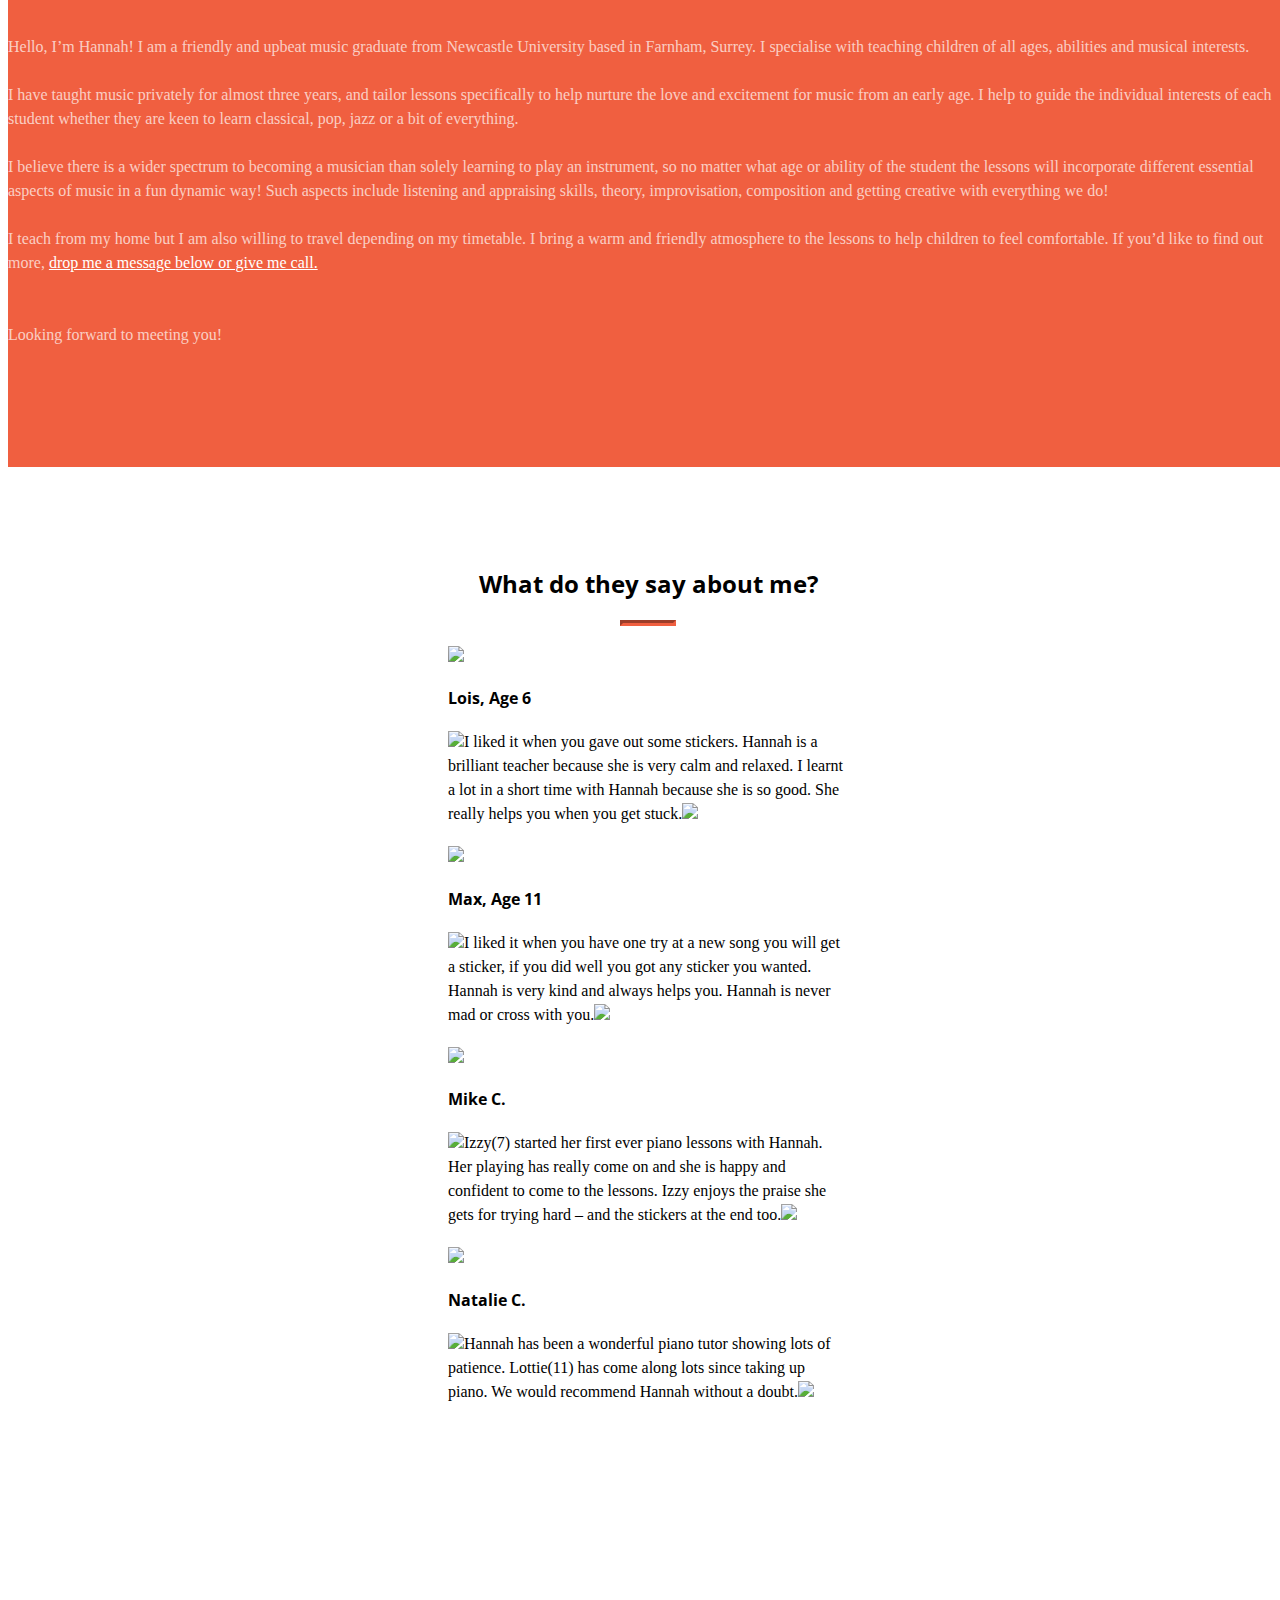
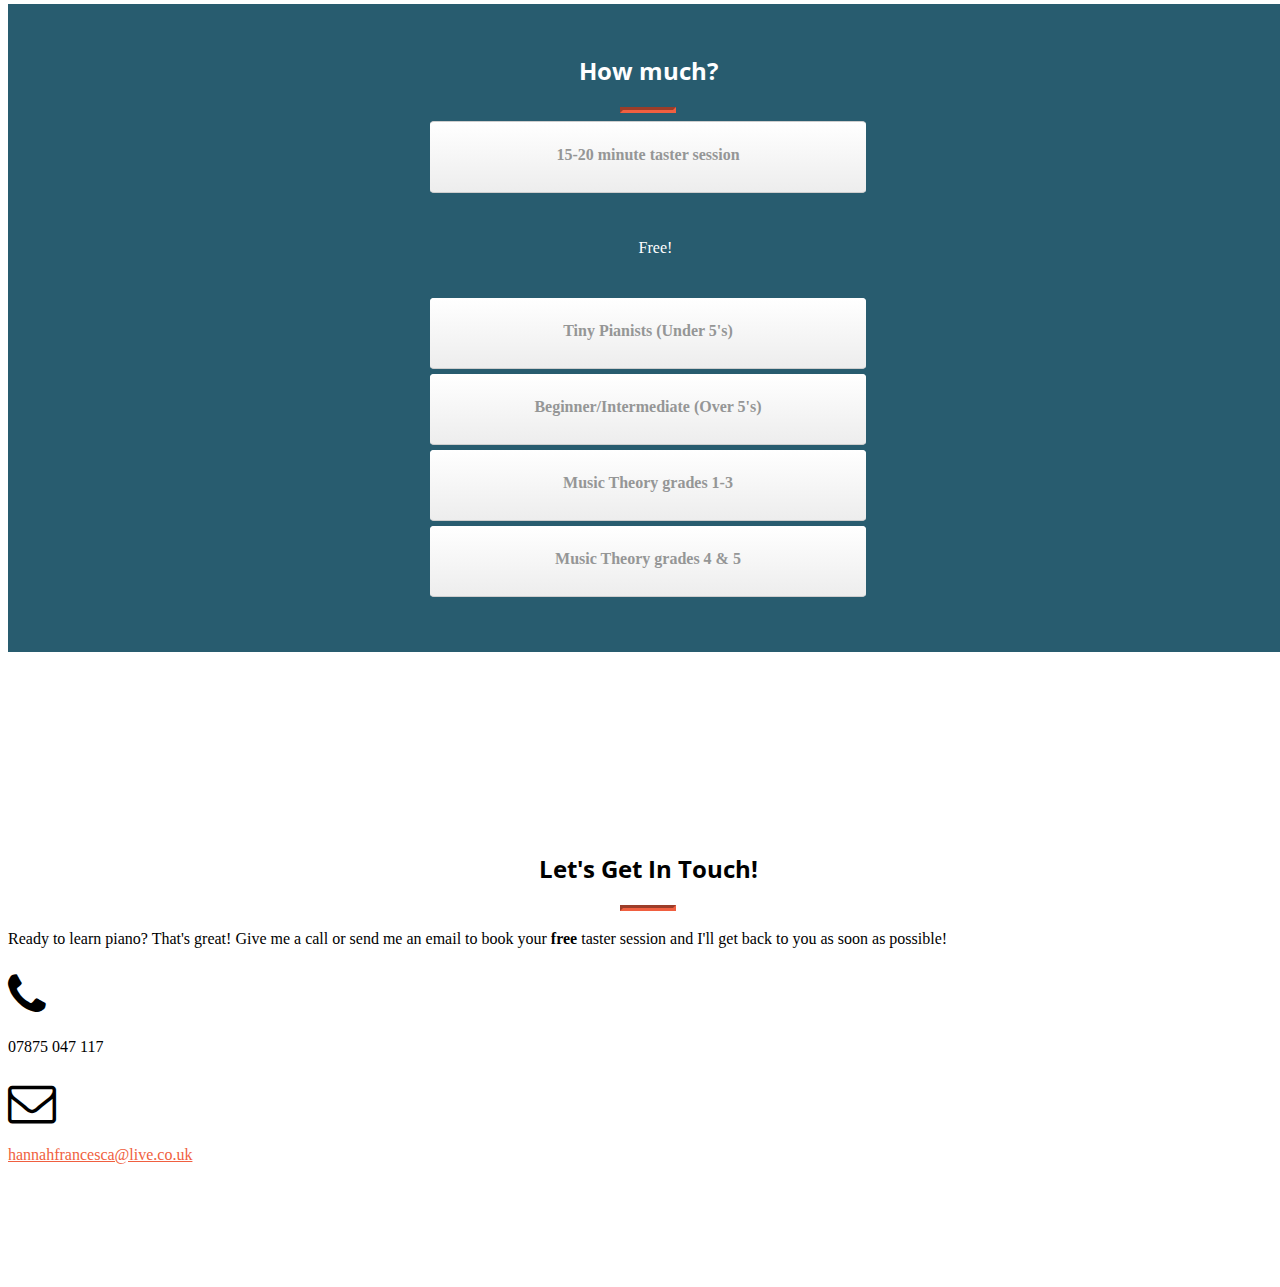
==== commit 88a6b3e3: "Changed 3 to three" ====
--- a/index.html
+++ b/index.html
@@ -127,7 +127,7 @@
 						<br/>Hello, I’m Hannah!
 							I am a friendly and upbeat music graduate from Newcastle University based in Farnham, Surrey. I specialise with teaching children of all ages, abilities and musical interests. 
 							</br></br>
-							I have taught music privately for almost 3 years, and tailor lessons specifically to help nurture the love and excitement for music from an early age. I help to guide the individual interests of each student whether they are keen to learn classical, pop, jazz or a bit of everything. 
+							I have taught music privately for almost three years, and tailor lessons specifically to help nurture the love and excitement for music from an early age. I help to guide the individual interests of each student whether they are keen to learn classical, pop, jazz or a bit of everything. 
 							</br></br>
 							I believe there is a wider spectrum to becoming a musician than solely learning to play an instrument, so no matter what age or ability of the student the lessons will incorporate different essential aspects of music in a fun dynamic way! Such aspects include listening and appraising skills, theory, improvisation, composition and getting creative with everything we do!
 							</br></br>
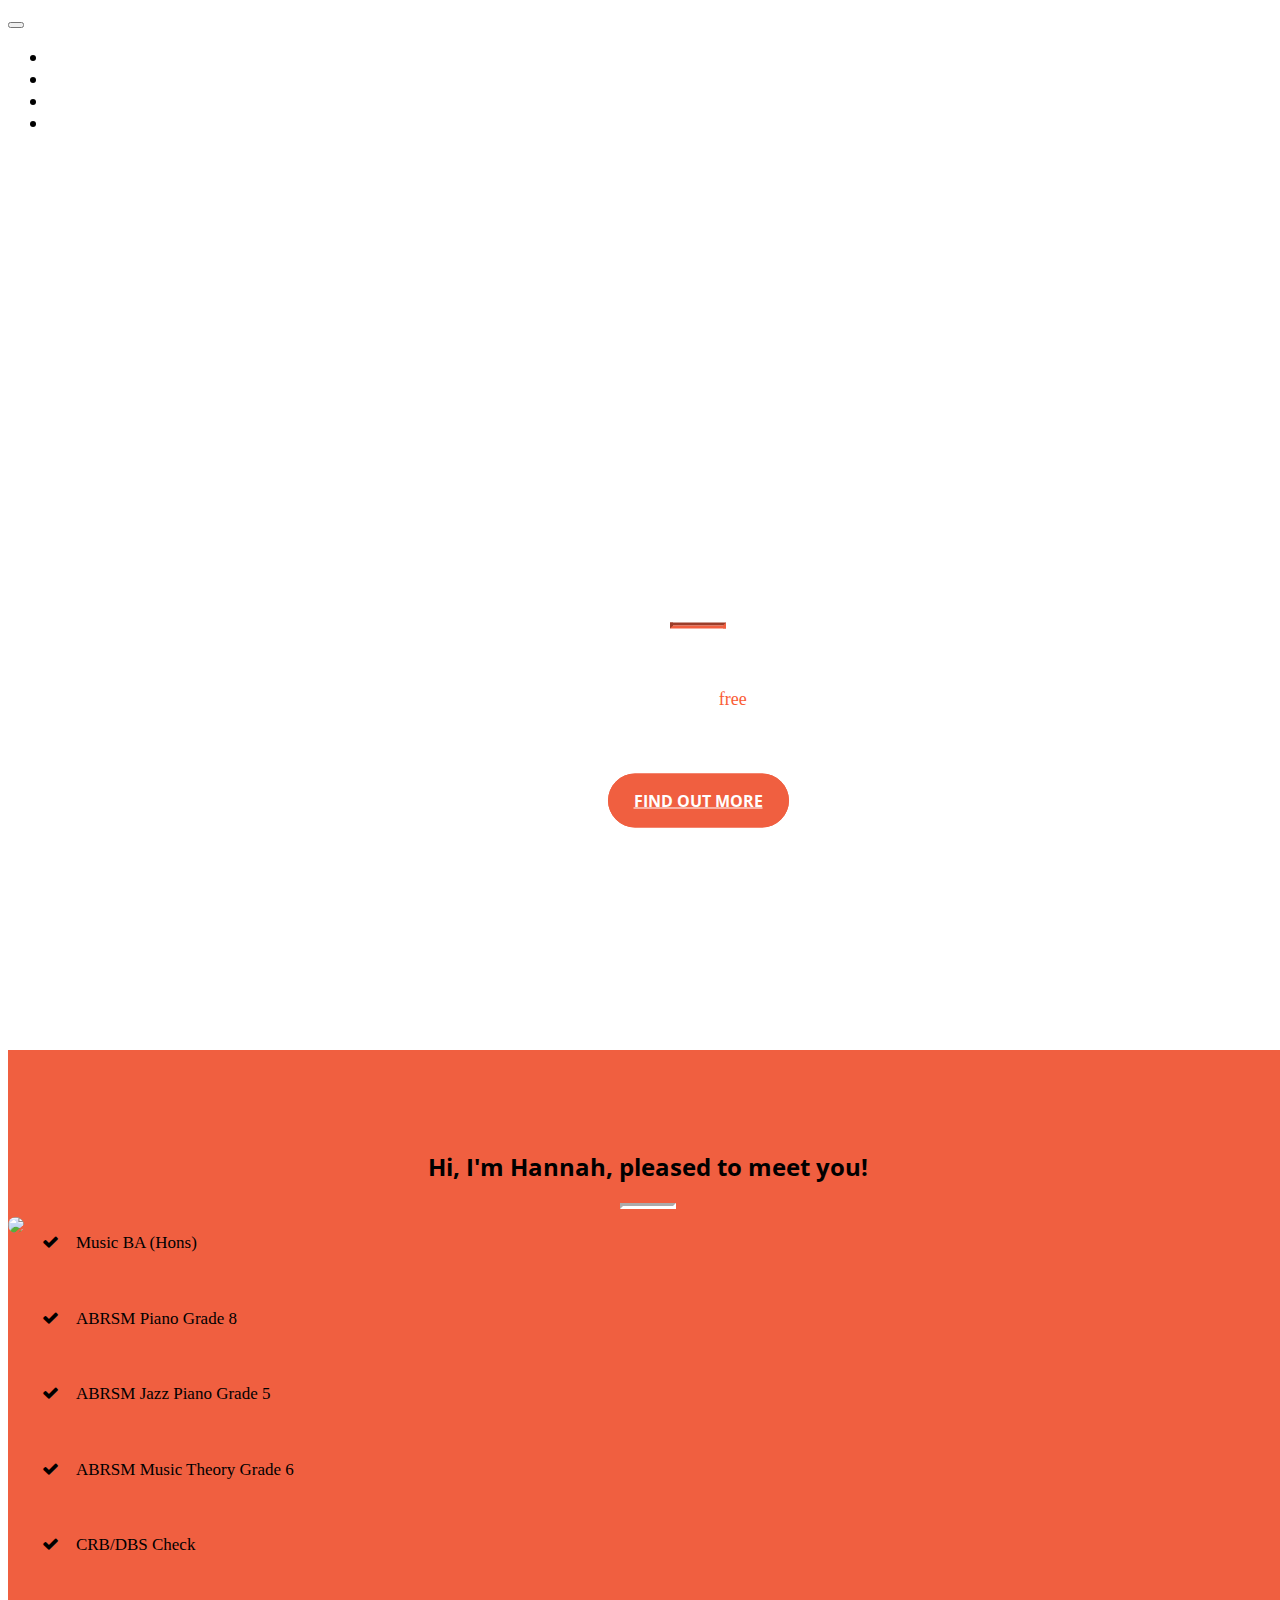
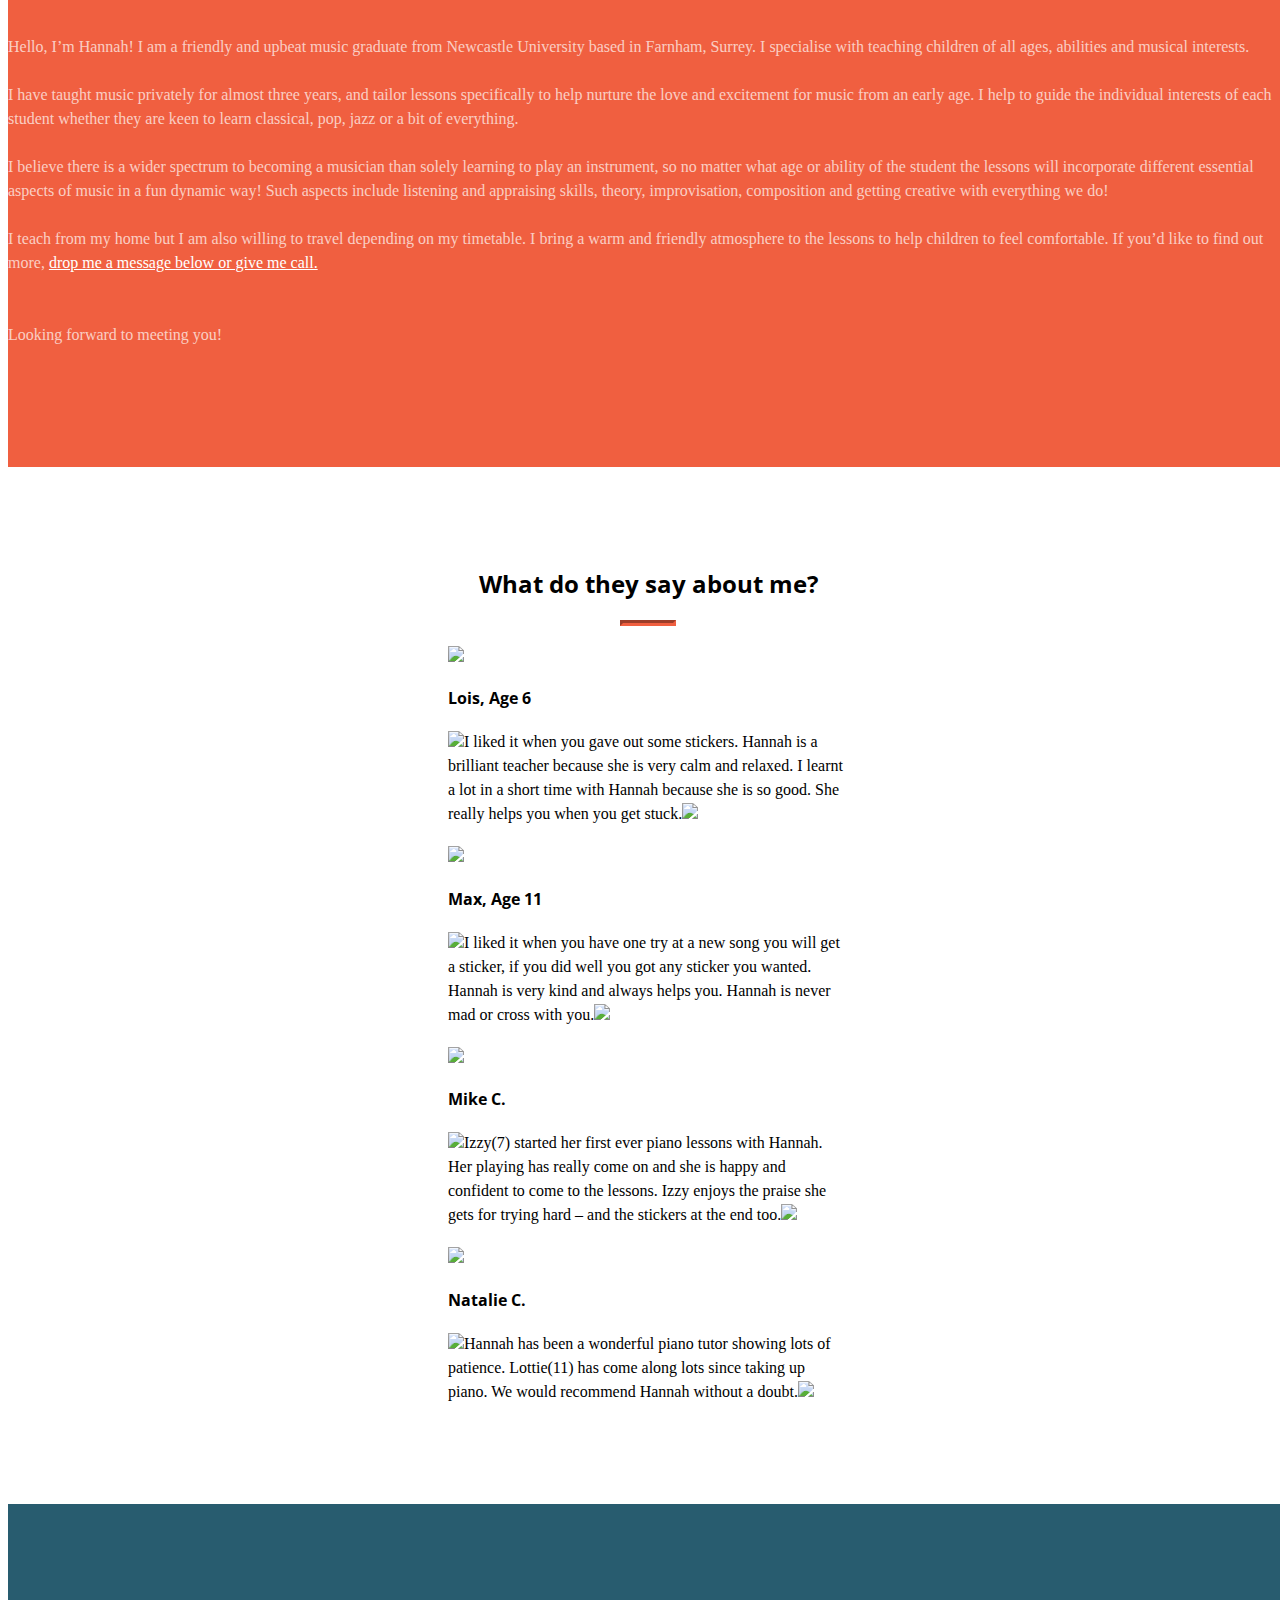
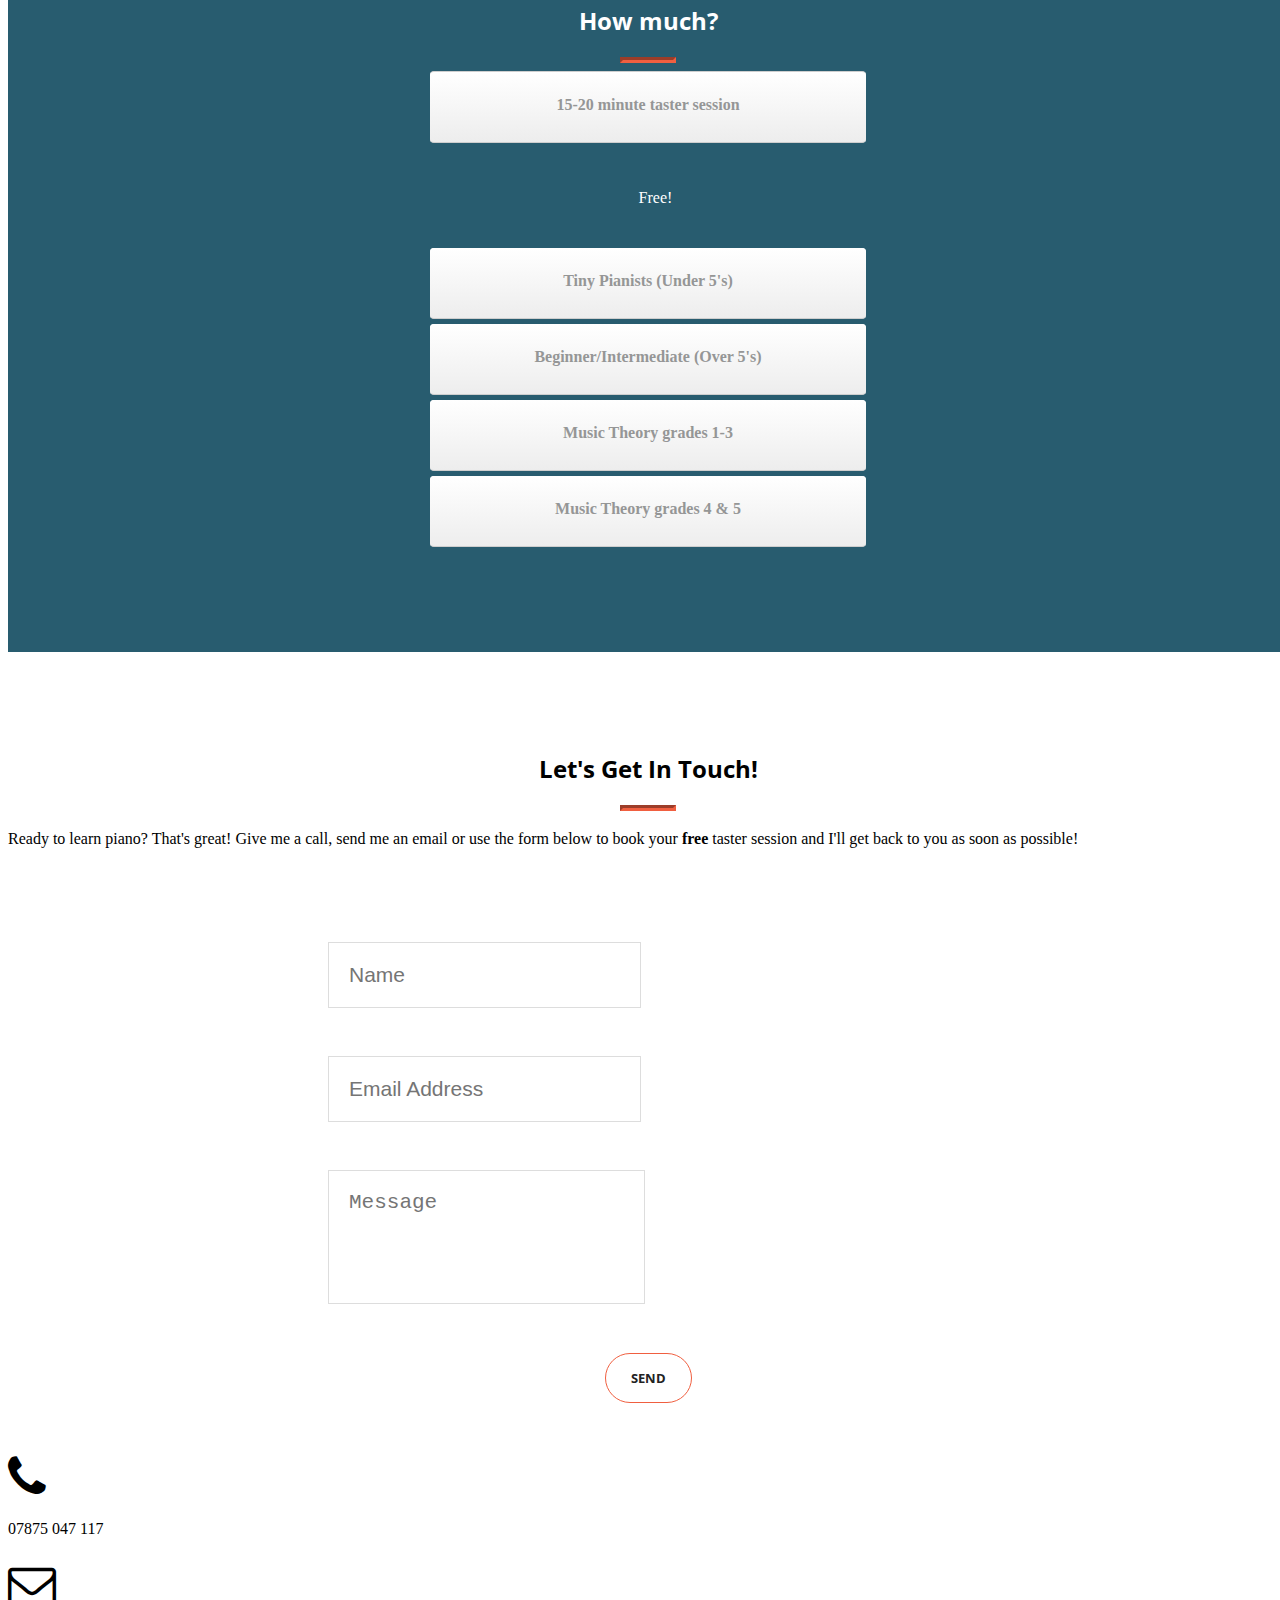
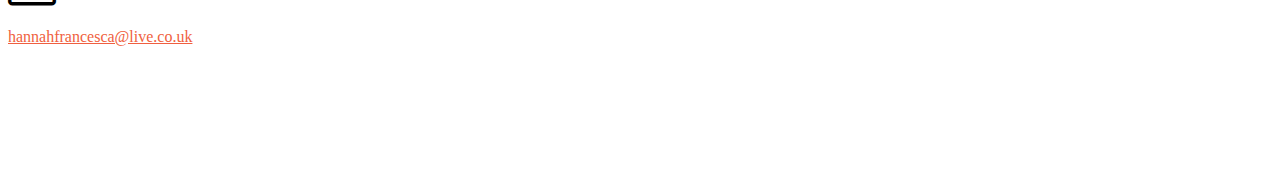
==== commit faea7088: "Attempting merge with new contact box" ====
--- a/index.html
+++ b/index.html
@@ -6,14 +6,15 @@
     <meta charset="utf-8">
     <meta http-equiv="X-UA-Compatible" content="IE=edge">
     <meta name="viewport" content="width=device-width, initial-scale=1">
-    <meta name="description" content="">
-    <meta name="author" content="">
-
+    <meta name="description" content="I am a friendly and upbeat piano teacher based in Farnham, Surrey. I specialise with teaching children of all ages, abilities and musical interests.">
+    <meta name="author" content="Andy Smith"><!-- www.andysmith.me -->
+	<meta name="keywords" content="Piano,Teacher,Music,Kids,Children,Surrey,Little,Farnham,Pianists">
+	
     <title>Hannah Hawley Piano</title>
 
   
     <!-- Bootstrap Core CSS -->
-    <link rel="stylesheet" href="css/bootstrap.min.css" type="text/css">
+    <link rel="stylesheet" href="css/bootstrap.css" type="text/css">
 
     <!-- Custom Fonts -->
     <link href="http://fonts.googleapis.com/css?family=Open+Sans:300italic,400italic,600italic,700italic,800italic,400,300,600,700,800" rel="stylesheet" type="text/css">
@@ -47,6 +48,24 @@
     	margin: 20px;
     }
 </style>
+
+    <style>
+      .well { background-color: #fff; }
+      .thumbnail {
+        width: 260px;
+        height: 180px;
+        overflow: hidden;
+        border: 0;
+        box-shadow: 0 12px 12px -10px #c4c4c4;
+        -webkit-box-shadow: 0 17px 22px -20px #c4c4c4;
+        -moz-box-shadow: 0 12px 12px -10px #c4c4c4;
+      }
+      .thumbnail img { width:100%; height:auto; }
+      .thumbnails p {
+        text-align: center;
+        padding: 10px;
+      }
+    </style>
 </head>
 
 
@@ -192,9 +211,9 @@
     </section>
 
 
-    <section id="services">
-
-		<aside class="bg-dark">
+    <section id="services" class="bg-dark">
+
+		
 			
 			<div class="container">
 				<div class="row">
@@ -232,25 +251,64 @@
 				</div>
 			</div>
 			
-		</aside>
 	</section>
-		
+
     <section id="contact">
         <div class="container">
             <div class="row">
                 <div class="col-lg-8 col-lg-offset-2 text-center">
                     <h2 class="section-heading">Let's Get In Touch!</h2>
                     <hr class="primary">
-                    <p>Ready to learn piano? That's great! Give me a call or send me an email to book your <b>free</b> taster session and I'll get back to you as soon as possible!</p>
-                </div>
-                <div class="col-lg-4 col-lg-offset-2 text-center">
-                    <i class="fa fa-phone fa-3x wow bounceIn"></i>
-                    <p>07875 047 117</p>
-                </div>
-                <div class="col-lg-4 text-center">
-                    <i class="fa fa-envelope-o fa-3x wow bounceIn" data-wow-delay=".1s"></i>
-                    <p><a href="mailto:hannahfrancesca@live.co.uk">hannahfrancesca@live.co.uk</a></p>
-                </div>
+                    <p>Ready to learn piano? That's great! Give me a call, send me an email or use the form below to book your <b>free</b> taster session and I'll get back to you as soon as possible!</p>
+                </div>
+				
+				<div id="contact-form">
+					<form action="//formspree.io/hannah@littlefarnhampianists.co.uk" method="POST">
+
+						<div class="form-group col-xs-12 floating-label-form-group controls"  style="background-color:#fff">
+							<label>Name</label>
+							<input type="text" class="form-control" name="name" placeholder="Name" id="name" required="" data-validation-required-message="Please enter your name">
+							<p class="help-block text-danger"></p>
+						</div>
+
+						<div class="form-group col-xs-12 floating-label-form-group controls" style="background-color:#fff">
+							<label>Email Address</label>
+							<input type="email" class="form-control" name="_replyto" placeholder="Email Address" id="email" required="" data-validation-required-message="Please enter your email address">
+							<p class="help-block text-danger"></p>
+						</div>
+
+						<input type="hidden" name="_subject" value="LittleFarnhamPianists Contact">
+
+						<div class="form-group col-xs-12 floating-label-form-group controls" style="background-color:#fff">
+							<label>Message</label>
+							<textarea data-type="text" class="form-control" name="message" placeholder="Message" id="message" required="" data-validation-required-message="Write to me" rows="4"></textarea>
+							<p class="help-block text-danger"></p>
+						</div>
+							
+						<input type="text" name="_gotcha" style="display:none" />
+						<input type="hidden" name="_next" value="http://www.littlefarnhampianists.co.uk">
+						
+						<div class="row">
+							<div class="form-group col-xs-12" style="text-align:center">
+							<br>
+								<button type="submit" value="Send" class="btn btn-default">Send</button>
+							</div>
+						</div>
+						
+					</form>
+				</div>
+				
+				<div id="contact-details">
+					<div class="col-lg-4 col-lg-offset-2 text-center">
+						<i class="fa fa-phone fa-3x wow bounceIn"></i>
+						<p>07875 047 117</p>
+					</div>
+					<div class="col-lg-4 text-center">
+						<i class="fa fa-envelope-o fa-3x wow bounceIn" data-wow-delay=".1s"></i>
+						<p><a href="mailto:hannahfrancesca@live.co.uk">hannahfrancesca@live.co.uk</a></p>
+					</div>
+				</div>
+				
             </div>
         </div>
     </section>
@@ -265,7 +323,14 @@
 
     <!-- Custom Theme JavaScript -->
     <script src="js/creative.js"></script>
-
+    <script src="js/main.js"></script>
+
+	<script type="text/javascript">
+      $(document).ready(function() {
+        $('.carousel').carousel();
+      });
+    </script>
+	
 	
 	<script>
 		// display the first div by default.
@@ -290,6 +355,16 @@
 		});
 	</script>
 		
+	<script>
+	  (function(i,s,o,g,r,a,m){i['GoogleAnalyticsObject']=r;i[r]=i[r]||function(){
+	  (i[r].q=i[r].q||[]).push(arguments)},i[r].l=1*new Date();a=s.createElement(o),
+	  m=s.getElementsByTagName(o)[0];a.async=1;a.src=g;m.parentNode.insertBefore(a,m)
+	  })(window,document,'script','//www.google-analytics.com/analytics.js','ga');
+
+	  ga('create', 'UA-74354041-3', 'auto');
+	  ga('send', 'pageview');
+
+	</script>
 </body>
 
 </html>
--- a/css/creative.css
+++ b/css/creative.css
@@ -66,7 +66,7 @@
 }
 
 section {
-    padding: 100px 0;
+    padding: 100px 0 100px 0;
 }
 
 aside {
@@ -569,7 +569,10 @@
   display:         flex;
 }
 
-
+.aside {
+	margin: 0;
+	padding: 0;
+}
 
 ul.qualifications-list {
     /*background: #ccc;*/
@@ -605,4 +608,123 @@
     color: #442119;
 	text-decoration:none;
 
+<<<<<<< HEAD
+}
+
+
+#contact-details {
+	padding: 50px 0 0 0;
+}
+
+#contact-form {
+	width:50%;
+	margin:0 auto;
+	padding-top: 50px;
+}
+
+.floating-label-form-group {
+	font-size: 14px;
+	position: relative;
+	margin-bottom: 0;
+	padding-bottom: 0.5em;
+}
+
+.floating-label-form-group input,
+.floating-label-form-group textarea {
+	z-index: 1;
+	position: relative;
+	padding-right: 0;
+	padding-left: 0;
+	border-radius: 0;
+	font-size: 1.5em;
+	background: none;
+	box-shadow: none !important;
+	resize: none;
+	color: #777;
+		border: 1px solid #ddd;
+		padding:20px;
+
+}
+
+.floating-label-form-group input:focus,
+.floating-label-form-group textarea:focus {
+	z-index: 1;
+	position: relative;
+	padding-right: 0;
+	padding-left: 0;
+	border-radius: 0;
+	font-size: 1.5em;
+	background: none;
+	box-shadow: none !important;
+	resize: none;
+	color: #777;
+		border: 1px solid #f05f40;
+		padding:20px;
+
+}
+
+.floating-label-form-group label {
+	display: block;
+	z-index: 0;
+	position: relative;
+	color: #777;
+	top: 2em;
+	margin: 0;
+	font-size: 0.85em;
+	line-height: 1.764705882em;
+	vertical-align: middle;
+	vertical-align: baseline;
+	opacity: 0;
+	text-align:left;
+	-webkit-transition: top 0.3s ease,opacity 0.3s ease;
+	-moz-transition: top 0.3s ease,opacity 0.3s ease;
+	-ms-transition: top 0.3s ease,opacity 0.3s ease;
+	transition: top 0.3s ease,opacity 0.3s ease;
+}
+
+.floating-label-form-group::not(:first-child) {
+	padding-left: 14px;
+	border-left: 1px solid #eeeeee;
+}
+
+.floating-label-form-group-with-value label {
+	top: 0;
+	opacity: 1;
+}
+
+.floating-label-form-group-with-focus label {
+	color: #f05f40;
+	
+}
+form .row:first-child .floating-label-form-group {
+  border-top: 1px solid #eeeeee;
+}
+
+.btn {
+
+	padding: 15px 25px;
+	border: 1px solid #f05f40;
+}	
+
+
+.btn-lg {
+	font-size: 16px;
+	padding: 25px 35px;
+}
+
+.btn-default:hover,
+.btn-default:focus {
+	background-color: #f05f40;
+	border: 1px solid #f05f40;
+	color: white;
+}
+
+
+/*Stop the autofill setting the background to yellow*/
+input:-webkit-autofill,
+input:-webkit-autofill:hover,
+input:-webkit-autofill:focus,
+input:-webkit-autofill:active {
+    -webkit-transition-delay: 9999s;
+    -webkit-transition: color 9999s ease-out, background-color 9999s ease-out;
 }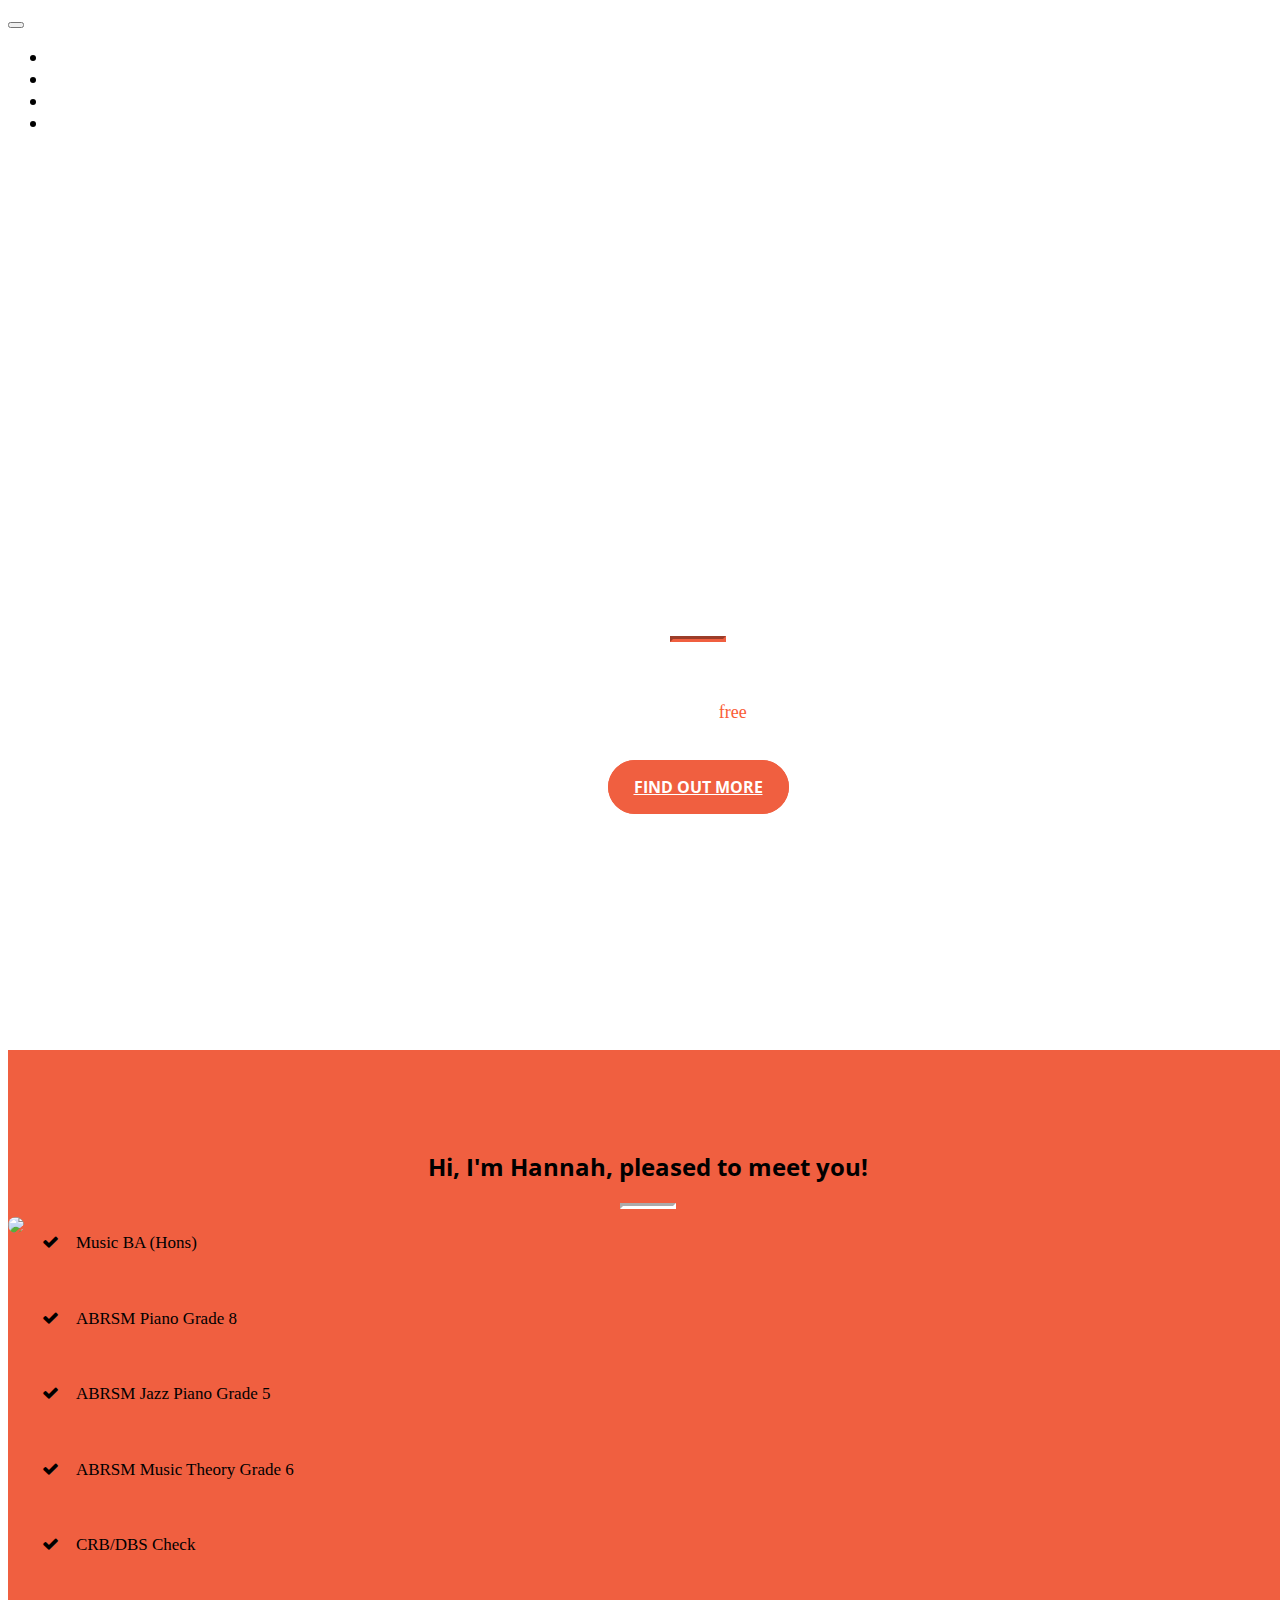
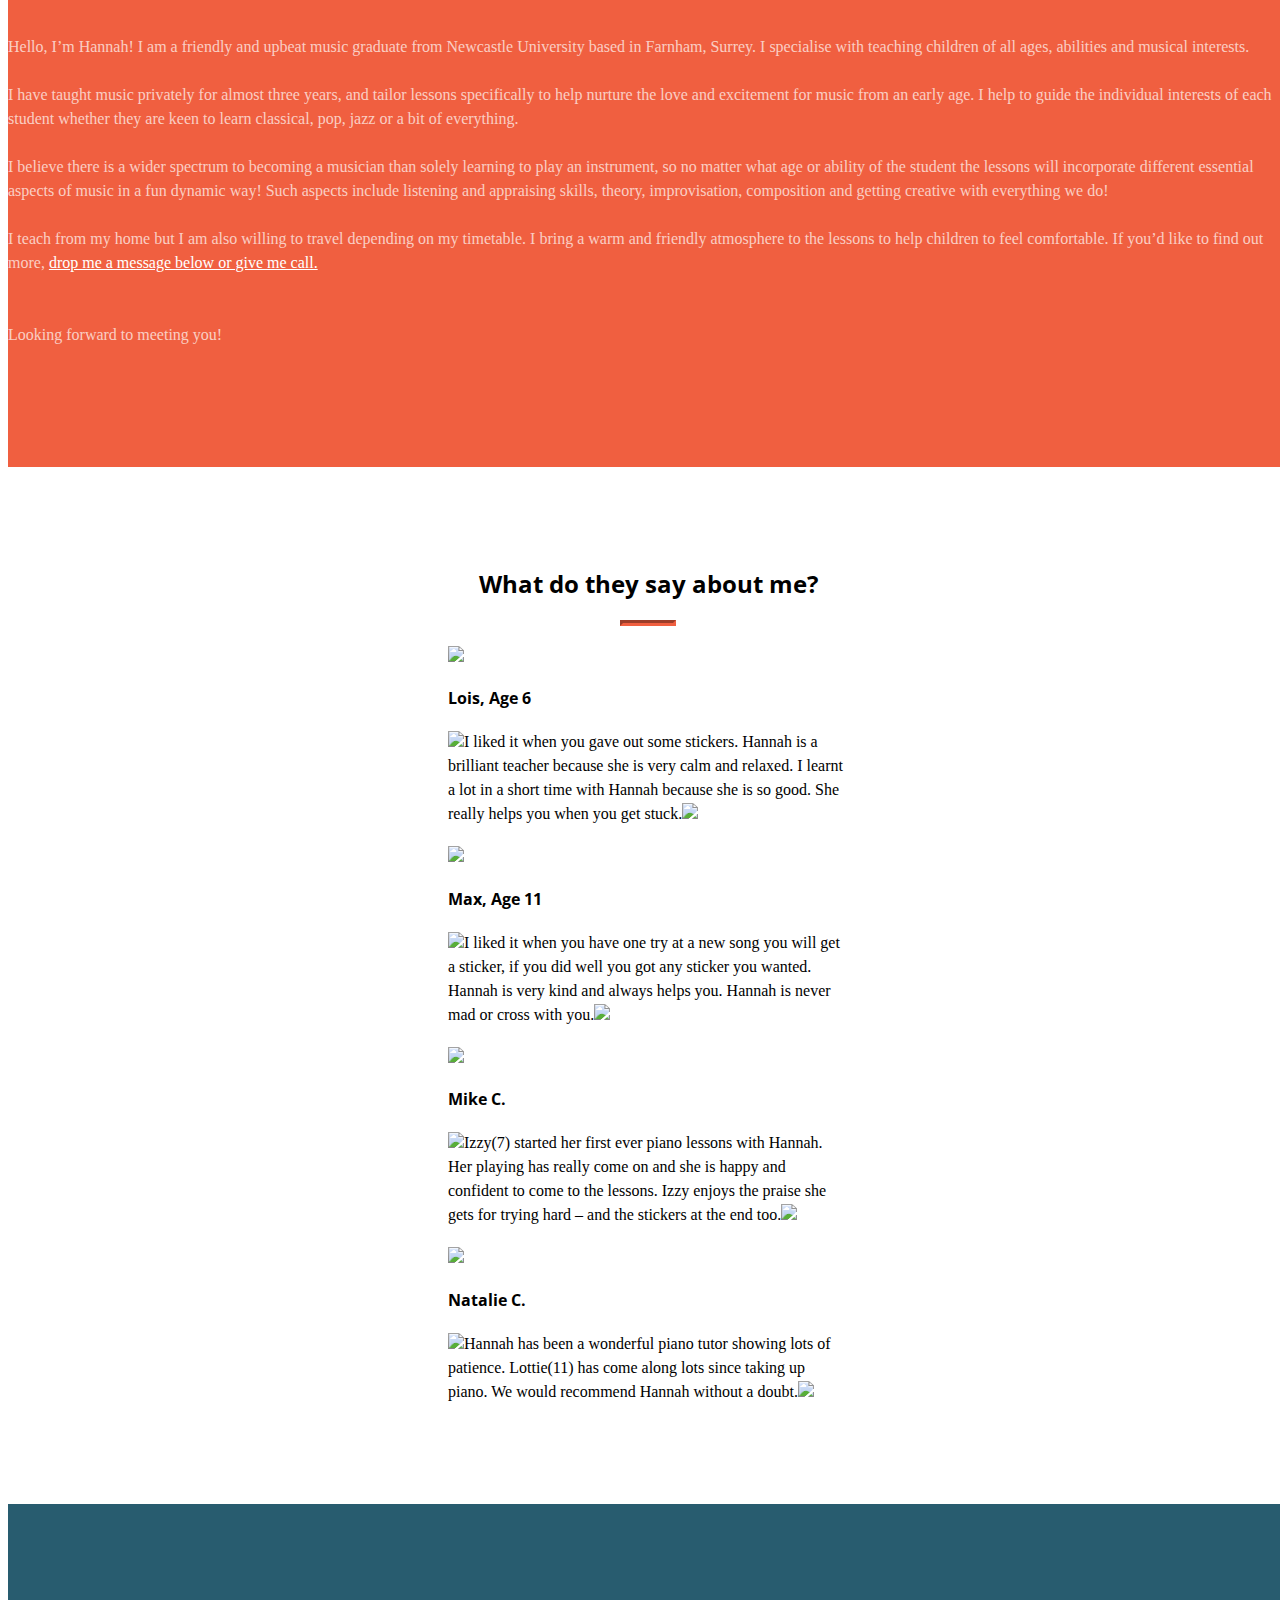
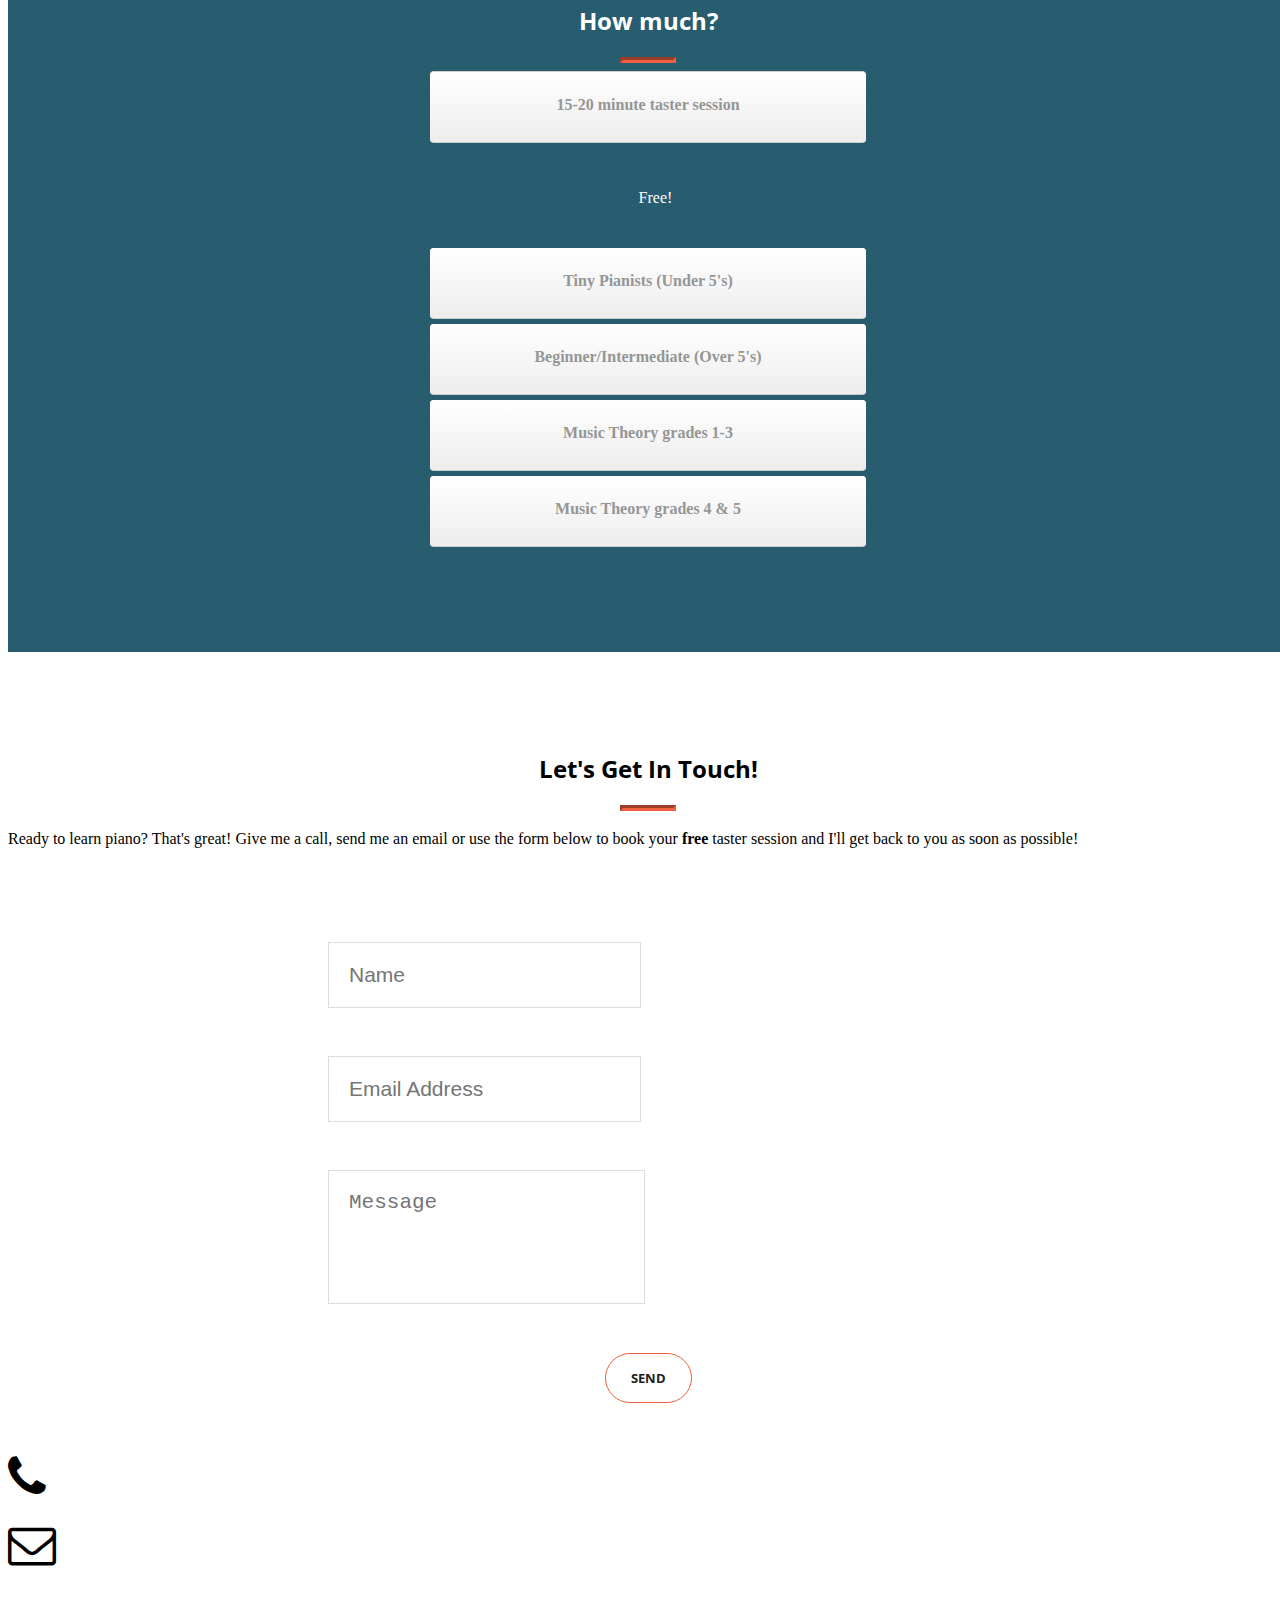
==== commit 7cb50270: "Redacting names and numbers. Unlinking site from CNAME" ====
--- a/index.html
+++ b/index.html
@@ -111,7 +111,7 @@
             <div class="header-content-inner">
                 <br/><h1>Hannah Hawley <br/> Piano Teacher</h1>
                 <hr>
-                <p>Farnham-based <br/>Call today to book your <b style="color:#FA5C35;">free</b> taster session!<br/>07875 047 117</p>
+                <p>Farnham-based <br/>Call today to book your <b style="color:#FA5C35;">free</b> taster session!<br/><removed number></p>
                 <a href="#about" class="btn btn-primary btn-xl page-scroll">Find Out More</a>
             </div>
         </div>
@@ -301,11 +301,11 @@
 				<div id="contact-details">
 					<div class="col-lg-4 col-lg-offset-2 text-center">
 						<i class="fa fa-phone fa-3x wow bounceIn"></i>
-						<p>07875 047 117</p>
+						<p><removed number></p>
 					</div>
 					<div class="col-lg-4 text-center">
 						<i class="fa fa-envelope-o fa-3x wow bounceIn" data-wow-delay=".1s"></i>
-						<p><a href="mailto:hannahfrancesca@live.co.uk">hannahfrancesca@live.co.uk</a></p>
+						<p><a href="mailto:hannahfrancesca@live.co.uk"><removed email></a></p>
 					</div>
 				</div>
 				
